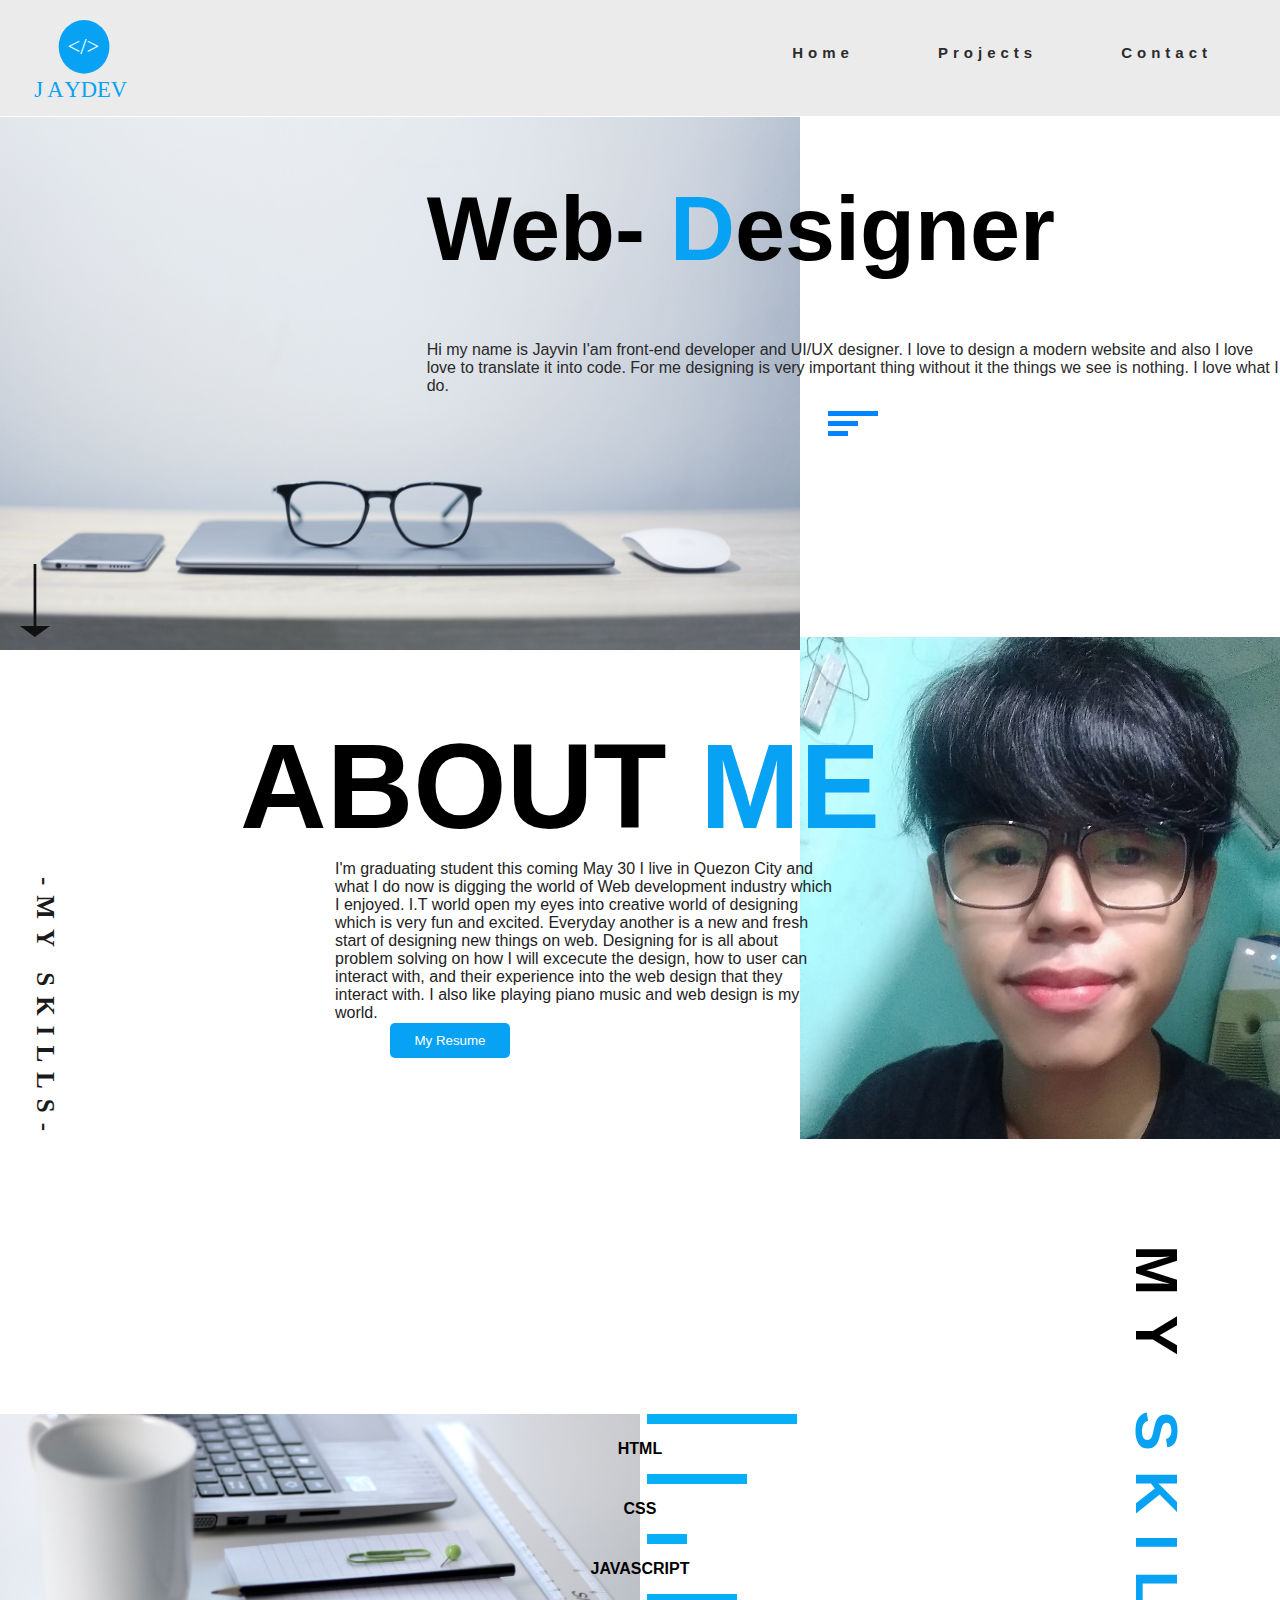
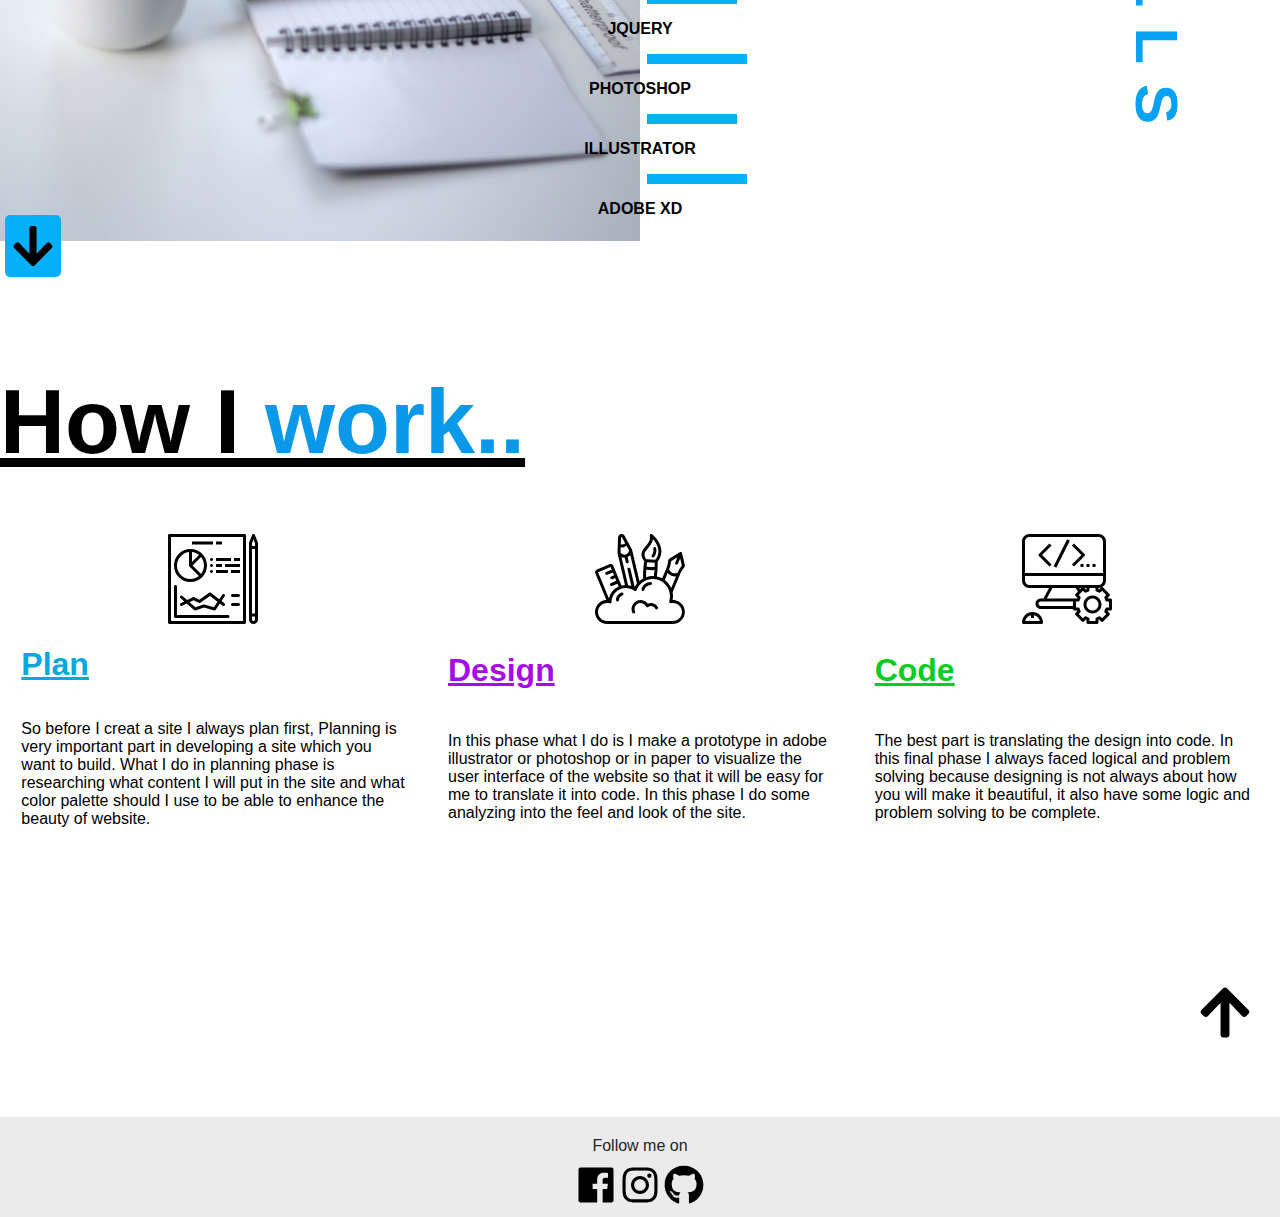
==== index.html @ 7a400214 "final portfolio site" ====
<!DOCTYPE html>
<html>
<head>
	<meta charset="utf-8">
	<meta name="viewport" content="width=device-width, initial-scale=1.0">
	<meta http-equiv="X-UA-Compatible" content="IE=edge">
	<title>Homepage</title>
	<link rel="stylesheet" href="index.css">
	<link rel="stylesheet" type="text/css" href="animate.css">
	<!--<link rel="stylesheet" type="text/css" href="w3school/w3.css">-->
	<link rel="stylesheet" type="text/css" href="fontawesome-free-5.5.0-web/css/all.min.css">
	<!--<link rel="stylesheet" href="fontawesome-free-5.5.0-web/css/font-awesome.min.css">-->
	<link rel="stylesheet" type="text/css" href="aos-master/dist/aos.css">
	<link rel="stylesheet" type="text/css" href="animsition-master/animsition-master/dist/css/animsition.min.css">


</head>
<body class="animated fadeIn">
	<nav id="nav">
		<label for="nav" class="burger-menu">
				<i class="one"></i>
				<i class="two"></i>
				<i class="three"></i>
			</label>
		<div class="logo">
			<a href="index.html"><img src="images/logo.svg"></a>
		</div>
			<div class="nav-wrapper">
				<ul>
					<li><a href="index.html" class="animated bounce">Home</a></li>
					<li><a href="projects.html" class="animated bounce">Projects</a></li>
					<li><a href="contact.html" class="animated bounce">Contact</a></li>
				</ul>
			</div>
		</nav>
	
	<div class="wrapper1" >
			<div class="col1">
		<img src="images/jesus-kiteque-224069-unsplash.jpg" class="bg">
		<div class="btn-up">
		<a href="#wrapper2"><img src="images/arrowdown.svg" alt="arrow" class="arrow"></a>
	</div>
			</div>
			<div class="col2">
			<h1>Web- <span class="d">D</span>esigner</h1>
			<p>Hi my name is Jayvin I'am front-end developer and UI/UX designer. I love to design a modern website and also I love love to translate it into code. For me designing is very important thing without it the things we see is nothing. I love what I do.</p>
			<div class="line">
			<div class="one"></div>
			<div class="two"></div>
			<div class="three"></div>
		</div>
		</div>
	</div>

	<div class="wrapper2" id="wrapper2">
		<div class="col1"><h1>ABOUT <span class="do">ME</span></h1>
		<p>I'm graduating student this coming May 30 I live in Quezon City and what I do now is digging the world of Web development industry which I enjoyed. I.T world open my eyes into creative world of designing which is very fun and excited. Everyday another is a new and fresh start of designing new things on web. Designing for is all about problem solving on how I will excecute the design, how to user can interact with, and their experience into the web design that they interact with. I also like playing piano music and web design is my world. </p>
		<a href="resume.pdf">
			<button type="button" class="btn-resume">My Resume</button>
		</a>
		<a href="#wrapper3"><span class="skill">-MY SKILLS-</span></a>
		</div>
		<div class="col2"><img src="images/49807995_1535551239914453_1705588571882127360_n.jpg" class="me"></div>
	</div>

	<div class="wrapper3" id="wrapper3">
		<div class="col1">
			<img src="images/oli-dale-139169-unsplash.jpg" class="skillbg">
			<a href="#working-process"><img src="fontawesome-free-5.5.0-web\svgs\solid\arrow-down.svg" class="arrow"></a>
		</div>
		<div class="col2">
			<div class="one"></div><p>HTML</p>
			<div class="two"></div><p>CSS</p>
			<div class="three"></div><p>JAVASCRIPT</p>
			<div class="four"></div><p>JQUERY</p>
			<div class="five"></div><p>PHOTOSHOP</p>
			<div class="six"></div><p>ILLUSTRATOR</p>
			<div class="seven"></div><p>ADOBE XD</p>
		</div>
		<div class="col3">
			<h1>My <span class="skill">skills</span></h1>
		</div>
	</div>
	
	<h1 class="working-process" id="working-process">How I <span class="work">work..</span></h1>
	<div class="wrapper4" id="wrapper4">
		<div class="col1">
			<img src="images/planning.svg">
			<h1>Plan</h1>
			<p>So before I creat a site I always plan first,  Planning is very important part in developing a  site which you want to build. What I do in planning phase is researching what content I  will put in the  site and what color palette should I use to be able to enhance the beauty of website.  </p>
		</div>
		<div class="col2">
			<img src="images/creativity.svg">
			<h1>Design</h1>
			<p>In this phase what I do is I make a prototype in adobe illustrator or photoshop or in paper to visualize the user interface of  the website so that it  will be easy for me to translate it into code. In this phase I do some analyzing into the feel and  look of  the site.</p>
		</div>
		<div class="col3">
			<img src="images/coding.svg">
			<h1>Code</h1>
			<p>The best part is translating the design into code. In this final phase I always faced logical  and problem solving because designing is not always about how you will make it beautiful, it also have some logic and problem solving to be complete.</p>
		</div>
	</div>

	<a href="#nav"><img src="fontawesome-free-5.5.0-web\svgs\solid\arrow-up.svg" class="arrow-up"></a>


	<footer id="footer">
		<p>Follow me on
		<br>
		 <a href="https://web.facebook.com/Princejay1030"><img src="fontawesome-free-5.5.0-web\svgs\brands\facebook.svg"></a>
		 <a href="https://www.instagram.com/princejayvin03/"></a><img src="fontawesome-free-5.5.0-web\svgs\brands\instagram.svg">
		 <a href="https://gist.github.com/Princejay1030"><img src="fontawesome-free-5.5.0-web\svgs\brands\github.svg"></a>
		 </p>
	</footer>
	<script src="js/jquery-3.2.1.min.js"></script>
	<script>
		

	const BtnNav = document.querySelector('.burger-menu');
	const NavContent = document.querySelector('.nav-wrapper');

	BtnNav.addEventListener('click' ,function(){
	NavContent.classList.toggle('this');
	return false;
	});


	BtnNav.addEventListener('click' ,function(){
	NavContent.classList.toggle('nav-wrapper');
	return false;
	});
		
	

	</script>
</body>
</html>
---- index.css ----
@media only screen and (min-width: 1024px) {
	
body{
	width: 100%;
	margin: 0;
	max-width: auto;
}

*{
	scroll-behavior: smooth;
}


nav{
	background-color:#ECEBEB;
	padding: 8px;
	height: 100px;
	width: auto;
	transition: 5.5s;
}

nav .logo{
	float: left;
	padding: 10px;
	margin-left: 16px;
	margin-top: 2px;
}

.logo{
	width: 100px;
}

nav  ul{
	float: right;
}

nav  ul li{
	list-style-type: none;
	display: inline-block;
	transition:1000ms;
	
}

nav ul  li a{
	text-decoration: none;
	display: inline-block;
	padding:20px;
	letter-spacing: 5px;
	font-size: 15px;
	font-family:'Roboto', sans-serif;
	font-weight: bold;
	color: #2C2B2B;
	transition: 1000ms;
	margin-right: 40px;
}

nav  ul li a:hover{
	color: white;
	padding: 10px;
	background-color: #07A2F3;
}



.wrapper1{
	display: grid;
	grid-template-columns: repeat(6, 1fr);
	width: 100%;
	max-width: auto;
}

.wrapper1 .col1{
	grid-column: 1/ span 5;
	grid-row: 1/3;
}

.wrapper1 .col1 .bg{
	width: 800px;
}

.wrapper1 .col1 .arrow{
	width: 30px;
	display: block;
	margin-left: 20px;
	margin-top: -90px;
	transition:1000ms;
	background-color: none;
	border: none;
	animation:  arrow 800ms ease-in-out;
	animation-iteration-count: infinite;
}

@keyframes  arrow{
	0%{
		position: relative;
		top: 10px;
	}
	50%{
		position: relative;
		top: 20px;
	}
	100%{
		position: relative;
		top: 10px;
	}
}

.wrapper1 .col2{
	grid-column: 3/ span 6;
	grid-row: 1/ span 6;
	
}

.wrapper1 .col2 h1 {
	font-size: 90px;
	font-family: helvetica;
	text-align: left;
}

.d{
	color: #07A2F3;
}

.wrapper1 .col2 p{
	font-family: helvetica;
	color: #2A2929;
}

.wrapper1 .col2 .one{
	background-color:#0084FF;
	width: 50px;
	height: 5px;
	animation:  one 8000ms ease-in-out;
	animation-iteration-count: infinite;
}

@keyframes  one{
	0%{
		width: 50px;
	}
	50%{
		width: 40px;
	}
	100%{
		width: 50px;
	}
}

.wrapper1 .col2 .two{
	background-color: #0084FF;
	width: 30px;
	height: 5px;
	margin-top: 5px;
	animation:  two 7000ms ease-in-out;
	animation-iteration-count: infinite;
}

@keyframes  two{
	0%{
		width: 30px;
	}
	50%{
		width: 50px;
	}
	100%{
		width: 30px;
	}
}

.wrapper1 .col2 .three{
	background-color: #0084FF;
	width: 20px;
	height: 5px;
	margin-top: 5px;
	animation:  three 6000ms ease-in-out;
	animation-iteration-count: infinite;	
}

@keyframes  three{
	0%{
		width: 20px;
	}
	50%{
		width: 30px;
	}
	100%{
		width: 20px;
	}
}

.wrapper1 .col2 .line{
	display: block;
	background-color: none;
	width: 50px;
	margin: 0px auto;
	transition:1000ms ease-in-out;
}

.wrapper2{
	display: grid;
	grid-template-columns: 3fr 3fr 1fr 1fr;
	grid-template-rows: 3fr 5fr 2fr;
	width: 100%;
	max-width: auto;
}

.wrapper2 .col1{
	grid-column: 1/3;
	grid-row: 1;
	width: 800px;
	background-color: none;
}

.wrapper2 .col1 h1{
	font-size: 120px;
	font-family: helvetica;
	margin-left: 30%;
	width: 100%;
}

.wrapper2 .col1 p{
	border-radius: 5px;
	color: #232222;
	width: 500px;
	padding: 15px;
	font-family: helvetica;
	margin-left: 40%;
	margin-top: -90px;
}

.wrapper2 .col1 a{
	text-decoration: none;
}

.wrapper2 .col1 .skill{
	display: block;
	color: #1B1A1A;
	letter-spacing: 10px;
	font-size: 25px;
	font-weight: bolder;
	transform: rotate(90deg);
	position: relative;
	background-color: none;
	width: 270px;
	left: -90px;
	top: -90px;
	transition:1000ms ease-in-out;
}


.wrapper2 .col1 .btn-resume{
	border:none;
	padding:10px;
	border-radius: 5px;
	color: #FFFFFF;
	background-color: #07A2F3;
	position: relative;
	left: 390px;
	top: -30px;
	width: 15%;
	cursor: pointer;
	transition:1000ms ease-in-out;
}

.wrapper2 .col1 .btn-resume:hover{
	padding: 15px;
}

.wrapper2 .col1 a{
	text-decoration: none;
}

.wrapper2 .col1 .do{
	 color:#07A2F3;
}


.wrapper2 .col2 .me{
	width: 500px;
	display: block;
}

.wrapper2 .col2{
	grid-column: 3;
	width: 100%;
	grid-row: 1;
	z-index: -1;
}

.wrapper3{
	display: grid;
	grid-template-columns: repeat(6, 1fr);
	width: 100%;
	max-width: auto;
	margin-top: -70%;
}

.wrapper3 .col1 img{
	width: 150%;
}

.wrapper3 .col1{
	grid-column: 1/ span 2;
	grid-row: 1/span 5;
}

.wrapper3  .col1 .arrow{
	width: 40px;
	position: relative;
	top: -30px;
	padding:8px;
	border-radius: 5px;
	background-color:#07B0F6;
	cursor: pointer;
	margin-left: 5px;
}

.wrapper3 .col1 a{
	text-decoration: none;
}

.wrapper3 .col2{
	grid-column: 3/5;
	grid-row: 1;
	font-family: helvetica;
	font-weight: bold;
	text-align: center;
}

.wrapper3  .col2 .one{
	width: 150px;
	position: relative;
	left: 220px;
	height: 10px;
	background-color: #07B0F6;
	display:block;
	animation:  one 5000ms ease-in-out;
	animation-iteration-count: infinite;
}

@keyframes  one{
	0%{
		width: 150px;
	}
	50%{
		width: 40px;
	}
	100%{
		width: 150px;
	}
}



.wrapper3  .col2 .two{
	width: 100px;
	position: relative;
	left: 220px;
	height: 10px;
	background-color: #07B0F6;
	display:block;
	animation:  two 5000ms ease-in-out;
	animation-iteration-count: infinite;
	animation-delay: 1000ms;
}

@keyframes  two{
	0%{
		width: 100px;
	}
	50%{
		width: 50px;
	}
	100%{
		width: 100px;
	}
}


.wrapper3  .col2 .three{
	width: 40px;
	position: relative;
	left: 220px;
	height: 10px;
	background-color: #07B0F6;
	display:block;
	animation:  three 5000ms ease-in-out;
	animation-iteration-count: infinite;
	animation-delay: 3000ms;
}

@keyframes  three{
	0%{
		width: 40px;
	}
	50%{
		width: 10px;
	}
	100%{
		width: 40px;
	}
}


.wrapper3  .col2 .four{
	width: 90px;
	position: relative;
	left: 220px;
	height: 10px;
	background-color: #07B0F6;
	display:block;
	animation:  four 5000ms ease-in-out;
	animation-iteration-count: infinite;
	animation-delay: 5000ms;
}

@keyframes  four{
	0%{
		width: 90px;
	}
	50%{
		width: 20px;
	}
	100%{
		width: 90px;
	}
}


.wrapper3  .col2 .five{
	width: 100px;
	position: relative;
	left: 220px;
	height: 10px;
	background-color: #07B0F6;
	display:block;
	animation:  five 5000ms ease-in-out;
	animation-iteration-count: infinite;
	animation-delay: 7000ms;
}

@keyframes  five{
	0%{
		width: 100px;
	}
	50%{
		width: 80px;
	}
	100%{
		width: 100px;
	}
}

.wrapper3  .col2 .six{
	width: 90px;
	position: relative;
	left: 220px;
	height: 10px;
	background-color: #07B0F6;
	display:block;
	animation:  six 5000ms ease-in-out;
	animation-iteration-count: infinite;
	animation-delay: 9000ms;
}

@keyframes  six{
	0%{
		width: 90px;
	}
	50%{
		width: 50px;
	}
	100%{
		width: 90px;
	}
}

.wrapper3  .col2 .seven{
	width: 100px;
	position: relative;
	left: 220px;
	height: 10px;
	background-color: #07B0F6;
	display:block;
	animation: seven 5000ms ease-in-out;
	animation-iteration-count: infinite;
	animation-delay: 9000ms;
}

@keyframes  seven{
	0%{
		width: 100px;
	}
	50%{
		width: 50px;
	}
	100%{
		width: 100px;
	}
}

.wrapper3 .col3{
	grid-column: 5/span 6;
	grid-row: 1;
}

.wrapper3 .col3 h1{
	display: block;
	transform: rotate(90deg);
	letter-spacing: 20px;
	top: 60px;
	position: relative;
	font-family: helvetica;
	font-weight: bold;
	margin-right: -180px;
	background-color: none;
	font-size: 60px;
	text-transform: uppercase;
}

.wrapper3 .col3 .skill{
	color: #07A2F3;
	font-family: helvetica;
}

.working-process{
	font-family: helvetica;
	font-size: 90px;
	text-decoration: underline;
	text-align: left;
	width: 50%;
	position: relative;
	display: block;
}

.work{
	color: #0A98E9;
}

.wrapper4{
	display: grid;
	grid-template-columns: 3fr 3fr 3fr;
	grid-template-rows: 1fr;
	width: 100%;
	max-width: auto;
	margin: 0;
}

.wrapper4 .col1{
	grid-column: 1;
	grid-row: 460px;
	display: grid;
	margin: 0px auto;
	background-color: none;
	width: 90%;	
	font-family: helvetica;
}

.wrapper4 .col1 h1{
	text-decoration:underline;
	transition:1000ms;
	color: #06A8DD;
}

.wrapper4 .col2 h1{
	text-decoration:underline;
	transition:1000ms;
	color: #A70CE7;
}

.wrapper4 .col3 h1{
	text-decoration:underline;
	transition:1000ms;
	color: #0ACD1C;
}

.wrapper4 .col2{
	grid-column: 2;
	grid-row: 1;
	display: grid;
	width: 90%;
	margin: 0px auto;
	background-color: none;
	font-family: helvetica;
	
}

.wrapper4 .col3{
	grid-column: 3;
	grid-row: 1;
	display: grid;
	width: 90%;
	margin: 0px auto;
	background-color: none;
	font-family: helvetica;
}	

.wrapper4 img{
	width: 90px;
	display: block;
	margin: 0px auto;
}

.arrow-up{
	width: 50px;
	position: relative;
	left: 1200px;
	top: 140px;
	grid-column: span 5;
	box-sizing: border-box;
	display: block;
}


footer{
	clear: both;
	position: relative;
	top: 200px;
	bottom: 1000px; 
 	width:100%; 
 	height:100px; 
 	background-color:#ECEBEB;
 }

 footer p{
 	padding-top: 20px;
 	text-align: center;
 	font-family:'Roboto', sans-serif;
 	color:#252424;
 }

 footer img{
	margin-top: 10px;
	display:inline-block;
	width: 40px;
	height: 40px;
}

}

/*tablet screen*/
@media only screen and (max-width: 1023px) {

*{
	scroll-behavior: smooth;
	margin:0;
	padding: 0;
	box-sizing: border-box;
	height: auto;
	width: 100%;
	max-width: auto;
}

.wrapper1{
	display: grid;
	grid-auto-flow: auto;
	grid-template-columns:100%;
	grid-template-rows: 1fr;
}

.wrapper1 .col1{
	grid-column: 1;
	grid-row: 1;
}

.wrapper1 .col1 .bg{
	width: 100%;
	box-sizing: border-box;
	margin: 0px;
	opacity: 0.5;
}

.wrapper1 .col1 .arrow{
	display: none;
}


.wrapper1 .col2{
	grid-column: 1;
	grid-row: 1;
	font-family: helvetica;
	padding: 5px;
	opacity: 0.9;
	filter: alpha(opacity=60);
}

.wrapper1 .col2 h1{
	font-size: 50px;
	margin-bottom: 10px;
	text-align: center;
}

.wrapper1 .col2 p{
	text-align: justify;
	margin-bottom: 10px;
}

.wrapper2{
	margin-top: 10%;
	display: grid;
	width: 100%;
	grid-template-columns: 1fr;
	grid-template-rows:  1fr;
}

.wrapper2 .col1{
	grid-column: 1;
	grid-row: 2;
}

.wrapper2 .col1 h1{
	text-align: center;
	font-size: 50px;
	font-family: helvetica;
}

.wrapper2 .col1 .do{
	color: #049EE6;
}

.wrapper2  .col1 p{
	font-family: helvetica;
	padding: 10px;
	text-align: justify;
}

.wrapper2  .col1 button{
	border: none;
	width: 100px;
	padding: 10px;
	font-family: helvetica;
	display: block;
	margin: 0px auto;
	background-color: #049EE6;
	color: white;
}

.wrapper2 .col1 a{
	text-decoration: none;
}

.wrapper2 .col1 .skill{
	display: block;
	font-size: 30px;
	text-align: center;
	margin-top: 20px;
	font-family: helvetica;
	color:#049EE6; 
}

.wrapper2 .col2{
	grid-column: 1;
	grid-row: 1;
	width: 100%;
}

.wrapper2 .col2 .me{
	width: 50%;
	height: auto;
	padding: 0px;
	border-radius: 50%;
	display: block;
	margin: 0px auto;
	box-sizing: border-box;
}

.wrapper3{
	display: grid;
	grid-template-columns:1fr;
	grid-template-rows: 1fr ;
	margin-top: 10%;
	margin-bottom: 15%;
}

.wrapper3 .col1{
	grid-column: 1;
	grid-row: 1;
	box-sizing: border-box;
}

.wrapper3 .col1 a{
	display: none;
}

.wrapper3 .col2{
	grid-row:1;
	grid-column: 1;
	font-size: 20px;
	font-family: helvetica;
	text-align: center;
}

.wrapper3 .col2 .one{
	background-color: #04A6E2;
	height: 10px;
	width: 40px;
	display: block;
	margin:0px auto;
	animation:  one 3000ms ease-in-out;
	animation-iteration-count: infinite;
}

@keyframes  one{
	0%{
		width: 100px;
	}
	50%{
		width: 40px;
	}
	100%{
		width: 100px;
	}
}

.wrapper3 .col2 .two{
	background-color: #04A6E2;
	height: 10px;
	width: 40px;
	box-sizing: border-box;
	display: block;
	margin:0px auto;
	animation:  two 4000ms ease-in-out;
	animation-iteration-count: infinite;
}

@keyframes  two{
	0%{
		width: 80px;
	}
	50%{
		width: 40px;
	}
	100%{
		width: 80px;
	}
}

.wrapper3 .col2 .three{
	background-color: #04A6E2;
	height: 10px;
	width: 40px;
	box-sizing: border-box;
	display: block;
	margin:0px auto;
	animation:  three 4000ms ease-in-out;
	animation-iteration-count: infinite;
}

@keyframes  three{
	0%{
		width: 60px;
	}
	50%{
		width: 40px;
	}
	100%{
		width: 60px;
	}
}

.wrapper3 .col2 .four{
	background-color: #04A6E2;
	height: 10px;
	width: 40px;
	box-sizing: border-box;
	display: block;
	margin:0px auto;
	animation:  four 5000ms ease-in-out;
	animation-iteration-count: infinite;
}

@keyframes  four{
	0%{
		width: 80px;
	}
	50%{
		width: 40px;
	}
	100%{
		width: 80px;
	}
}

.wrapper3 .col2 .five{
	background-color: #04A6E2;
	height: 10px;
	width: 100px;
	box-sizing: border-box;
	display: block;
	margin:0px auto;
	animation:  five 3000ms ease-in-out;
	animation-iteration-count: infinite;
}

@keyframes  five{
	0%{
		width: 100px;
	}
	50%{
		width: 40px;
	}
	100%{
		width: 100px;
	}
}

.wrapper3 .col2 .six{
	background-color: #04A6E2;
	height: 10px;
	width: 100px;
	box-sizing: border-box;
	display: block;
	margin:0px auto;
	animation:  six 3000ms ease-in-out;
	animation-iteration-count: infinite;
}

@keyframes  six{
	0%{
		width: 100px;
	}
	50%{
		width: 40px;
	}
	100%{
		width: 100px;
	}
}

.wrapper3 .col2 .seven{
	background-color: #04A6E2;
	height: 10px;
	width: 40px;
	box-sizing: border-box;
	display: block;
	margin:0px auto;
	animation:  seven 3000ms ease-in-out;
	animation-iteration-count: infinite;
}

@keyframes  seven{
	0%{
		width: 100px;
	}
	50%{
		width: 40px;
	}
	100%{
		width: 100px;
	}
}

.wrapper3 .col3{
	display: none;
}

.wrapper3 .col3 h1{
	font-size: 50px;
	font-family: helvetica;
	text-align: center;
}

.wrapper3 .col3 .skill{
	color: #049EE6; 
}

.wrapper4{
	display: grid;
	font-family: helvetica;
	width: 100%;
	box-sizing: border-box;
	grid-gap:5em; 
	grid-template-columns:1fr;
	grid-template-rows: 1fr 1fr 1fr;
}

.wrapper4 img{
	width:50%;
	display: block;
	margin: 0px auto;
	box-sizing: border-box;
}

.wrapper4 .col1{
	grid-row: 1;
	grid-column: 1;
	padding: 10px;
}

.wrapper4 h1{
	text-align: center;
}

.wrapper4 .col1 h1{
	color: #00DB62;
}

.wrapper4 .col2 h1{
	color: #D100DE;
}

.wrapper4 .col3 h1{
	color: #09B826;
}

.wrapper4 .col2{
	grid-row: 2;
	grid-column: 1;
	padding: 10px;
}


.wrapper4 .col3{
	grid-row: 3;
	grid-column: 1;
	padding: 10px;
}

.work{
	color: #0594DE;
}

.working-process{
	font-size: 40px;
	display: block;
	font-family: helvetica;
	width: 100%;
	margin-top: -90px;
	box-sizing: border-box;
	padding-bottom: 10%;
	margin: 0px auto;
	text-align: center;
}

.arrow-up{
	display: none;
}


.nav-wrapper{
	display: block;
	width: 100%;
	max-width: auto;
	height: 100%;
	transition: 1000ms;
	position: relative;
	top: -1000px;
	box-sizing: border-box;
	z-index: 1;
	
}

nav  ul li{
	list-style-type: none;
}
nav ul  li a{
	text-decoration: none;
	padding: 20px;
	display: block;
	color: #282727;
	box-sizing: border-box;
	font-size: 20px;
	font-family: helvetica;
	transition:1000ms;
}

nav ul li a:hover{
	background-color: #0481E1;
	color: white;
}

.this{
	text-align: center;
	display: block;
	z-index: 100;
	box-sizing: border-box;
	width: 100%;
	max-width: auto;
	height: 500px;
	position: relative;
	background-color: #F2F1F1;
	margin: 0px auto;
	transition: 1000ms;
}

.this ul{
	position: relative;
	right: 50px;
	top: 150px;
	display: block;
	width: 50%;
	margin: 0px auto;
}

.nav-wrapper ul{
	max-height: 1000px;
	margin: 0px auto;
	width: 100%
	z-index: 1;
	display: block;
	margin-top:50px;
	text-align: center;
	transition: all  5.5s  ease;
	background-color:#F2F2F2;
}

.nav-wrapper ul li{
	display: block;
	margin: 0px auto;
	width: 100%;
	list-style-type:none;
	margin-top: 10px;
}

.nav-wrapper ul li a{
	text-align: center;
	display: block;
	text-decoration: none;
	margin: 0px auto;
}


.burger-menu{
	width: 40px;
	display: block;
	float: right;
	margin-top: 10px;
	box-sizing: border-box;
	margin-right: 20px;
	cursor: pointer;
	z-index: 1000;
	position: relative;
	cursor: pointer;
	transition: 1000ms ease-in-out;
}


.burger-menu .one{
	border: 3px solid black;
	margin-top: 10px;
	display: block;
	
}

.burger-menu .two{
	border: 3px solid black;
	margin-top: 5px;
	display: block;
	width: 20px;

}

.burger-menu .three{
	border: 3px solid black;
	margin-top: 5px;
	display: block;
	
}

nav .logo{
	float: left;
	padding: 10px;
	margin-left: 16px;
	margin-top: 2px;
	z-index: 100;
}

.logo{
	width: 100px;
}

footer{
	clear: both;
	position: relative;
	top: 200px;
	bottom: 1000px; 
 	width:100%; 
 	height:100px; 
 	background-color:#ECEBEB;
 }


 footer p{
 	text-align: center;
 	font-family:'Roboto', sans-serif;
 	color:#252424;
 }

 footer img{
	margin-top: 10px;
	display:inline-block;
	width: 40px;
	height: 40px;
}


}

/*mobile devices*/
@media  screen and  (max-width: 764px){



*{
	scroll-behavior: smooth;
	margin:0;
	padding: 0;
	box-sizing: border-box;
	height: auto;
	width: 100%;
	max-width: auto;
}

.wrapper1{
	display: grid;
	grid-auto-flow: auto;
	grid-template-columns:100%;
	grid-template-rows: 1fr;
}

.wrapper1 .col1{
	grid-column: 1;
	grid-row: 1;
}

.wrapper1 .col1 .bg{
	width: 100%;
	box-sizing: border-box;
	margin: 0px;
	opacity: 0.5;
}

.wrapper1 .col1 .arrow{
	display: none;
}


.wrapper1 .col2{
	grid-column: 1;
	grid-row: 1;
	font-family: helvetica;
	padding: 5px;
	opacity: 0.9;
	filter: alpha(opacity=60);
}

.wrapper1 .col2 h1{
	font-size: 50px;
	margin-bottom: 10px;
	text-align: center;
}

.wrapper1 .col2 p{
	text-align: justify;
	margin-bottom: 10px;
}

.wrapper2{
	margin-top: 10%;
	display: grid;
	width: 100%;
	grid-template-columns: 1fr;
	grid-template-rows:  1fr;
}

.wrapper2 .col1{
	grid-column: 1;
	grid-row: 2;
}

.wrapper2 .col1 h1{
	text-align: center;
	font-size: 50px;
	font-family: helvetica;
}

.wrapper2 .col1 .do{
	color: #049EE6;
}

.wrapper2  .col1 p{
	font-family: helvetica;
	padding: 10px;
	text-align: justify;
}

.wrapper2  .col1 button{
	border: none;
	width: 100px;
	padding: 10px;
	font-family: helvetica;
	display: block;
	margin: 0px auto;
	background-color: #049EE6;
	color: white;
}

.wrapper2 .col1 a{
	text-decoration: none;
}

.wrapper2 .col1 .skill{
	display: block;
	font-size: 30px;
	text-align: center;
	margin-top: 20px;
	font-family: helvetica;
	color:#049EE6; 
}

.wrapper2 .col2{
	grid-column: 1;
	grid-row: 1;
	width: 100%;
}

.wrapper2 .col2 .me{
	width: 50%;
	height: auto;
	padding: 0px;
	border-radius: 50%;
	display: block;
	margin: 0px auto;
	box-sizing: border-box;
}

.wrapper3{
	display: grid;
	grid-template-columns:1fr;
	grid-template-rows: 1fr ;
	margin-top: 10%;
	margin-bottom: 15%;
}

.wrapper3 .col1{
	grid-column: 1;
	grid-row: 1;
	box-sizing: border-box;
}

.wrapper3 .col1 a{
	display: none;
}

.wrapper3 .col2{
	grid-row:1;
	grid-column: 1;
	font-size: 20px;
	font-family: helvetica;
	text-align: center;
}

.wrapper3 .col2 .one{
	background-color: #04A6E2;
	height: 10px;
	width: 40px;
	display: block;
	margin:0px auto;
	animation:  one 3000ms ease-in-out;
	animation-iteration-count: infinite;
}

@keyframes  one{
	0%{
		width: 100px;
	}
	50%{
		width: 40px;
	}
	100%{
		width: 100px;
	}
}

.wrapper3 .col2 .two{
	background-color: #04A6E2;
	height: 10px;
	width: 40px;
	box-sizing: border-box;
	display: block;
	margin:0px auto;
	animation:  two 4000ms ease-in-out;
	animation-iteration-count: infinite;
}

@keyframes  two{
	0%{
		width: 80px;
	}
	50%{
		width: 40px;
	}
	100%{
		width: 80px;
	}
}

.wrapper3 .col2 .three{
	background-color: #04A6E2;
	height: 10px;
	width: 40px;
	box-sizing: border-box;
	display: block;
	margin:0px auto;
	animation:  three 4000ms ease-in-out;
	animation-iteration-count: infinite;
}

@keyframes  three{
	0%{
		width: 60px;
	}
	50%{
		width: 40px;
	}
	100%{
		width: 60px;
	}
}

.wrapper3 .col2 .four{
	background-color: #04A6E2;
	height: 10px;
	width: 40px;
	box-sizing: border-box;
	display: block;
	margin:0px auto;
	animation:  four 5000ms ease-in-out;
	animation-iteration-count: infinite;
}

@keyframes  four{
	0%{
		width: 80px;
	}
	50%{
		width: 40px;
	}
	100%{
		width: 80px;
	}
}

.wrapper3 .col2 .five{
	background-color: #04A6E2;
	height: 10px;
	width: 100px;
	box-sizing: border-box;
	display: block;
	margin:0px auto;
	animation:  five 3000ms ease-in-out;
	animation-iteration-count: infinite;
}

@keyframes  five{
	0%{
		width: 100px;
	}
	50%{
		width: 40px;
	}
	100%{
		width: 100px;
	}
}

.wrapper3 .col2 .six{
	background-color: #04A6E2;
	height: 10px;
	width: 100px;
	box-sizing: border-box;
	display: block;
	margin:0px auto;
	animation:  six 3000ms ease-in-out;
	animation-iteration-count: infinite;
}

@keyframes  six{
	0%{
		width: 100px;
	}
	50%{
		width: 40px;
	}
	100%{
		width: 100px;
	}
}

.wrapper3 .col2 .seven{
	background-color: #04A6E2;
	height: 10px;
	width: 40px;
	box-sizing: border-box;
	display: block;
	margin:0px auto;
	animation:  seven 3000ms ease-in-out;
	animation-iteration-count: infinite;
}

@keyframes  seven{
	0%{
		width: 100px;
	}
	50%{
		width: 40px;
	}
	100%{
		width: 100px;
	}
}

.wrapper3 .col3{
	display: none;
}

.wrapper3 .col3 h1{
	font-size: 50px;
	font-family: helvetica;
	text-align: center;
}

.wrapper3 .col3 .skill{
	color: #049EE6; 
}

.wrapper4{
	display: grid;
	font-family: helvetica;
	width: 100%;
	box-sizing: border-box;
	grid-gap:5em; 
	grid-template-columns:1fr;
	grid-template-rows: 1fr 1fr 1fr;
}

.wrapper4 img{
	width:50%;
	display: block;
	margin: 0px auto;
	box-sizing: border-box;
}

.wrapper4 .col1{
	grid-row: 1;
	grid-column: 1;
	padding: 10px;
}

.wrapper4 h1{
	text-align: center;
}

.wrapper4 .col1 h1{
	color: #00DB62;
}

.wrapper4 .col2 h1{
	color: #D100DE;
}

.wrapper4 .col3 h1{
	color: #09B826;
}

.wrapper4 .col2{
	grid-row: 2;
	grid-column: 1;
	padding: 10px;
}


.wrapper4 .col3{
	grid-row: 3;
	grid-column: 1;
	padding: 10px;
}

.work{
	color: #0594DE;
}

.working-process{
	font-size: 40px;
	display: block;
	font-family: helvetica;
	width: 100%;
	margin-top: -90px;
	box-sizing: border-box;
	padding-bottom: 10%;
	margin: 0px auto;
	text-align: center;
}

.arrow-up{
	display: none;
}


.nav-wrapper{
	display: block;
	width: 100%;
	max-width: auto;
	height: 100%;
	transition: 1000ms;
	position: relative;
	top: -1000px;
	box-sizing: border-box;
	z-index: 1;
	
}

nav  ul li{
	list-style-type: none;
}
nav ul  li a{
	text-decoration: none;
	padding: 20px;
	display: block;
	color: #282727;
	box-sizing: border-box;
	font-size: 20px;
	font-family: helvetica;
	transition:1000ms;
}

nav ul li a:hover{
	background-color: #0481E1;
	color: white;
}

.this{
	text-align: center;
	display: block;
	z-index: 100;
	box-sizing: border-box;
	width: 100%;
	max-width: auto;
	height: 500px;
	position: relative;
	background-color: #F2F1F1;
	margin: 0px auto;
	transition: 1000ms;
}

.this ul{
	position: relative;
	right: 50px;
	top: 150px;
	display: block;
	width: 50%;
	margin: 0px auto;
}

.nav-wrapper ul{
	margin: 0px auto;
	width: 100%
	z-index: 1;
	display: block;
	text-align: center;
	transition: all  5.5s  ease-in-out;
	background-color:#F2F2F2;
}

.nav-wrapper ul li{
	display: block;
	margin: 0px auto;
	width: 100%;
	list-style-type:none;
	margin-top: 10px;
}

.nav-wrapper ul li a{
	text-align: center;
	display: block;
	text-decoration: none;
	margin: 0px auto;
}


.burger-menu{
	width: 40px;
	display: block;
	float: right;
	margin-top: 10px;
	box-sizing: border-box;
	margin-right: 20px;
	cursor: pointer;
	z-index: 1000;
	position: relative;
	cursor: pointer;
	transition: 1000ms ease-in-out;
}


.burger-menu .one{
	border: 3px solid black;
	margin-top: 10px;
	display: block;
	
}

.burger-menu .two{
	border: 3px solid black;
	margin-top: 5px;
	display: block;
	width: 20px;

}

.burger-menu .three{
	border: 3px solid black;
	margin-top: 5px;
	display: block;
	
}

nav .logo{
	float: left;
	padding: 10px;
	margin-left: 16px;
	margin-top: 2px;
	z-index: 100;
}

.logo{
	width: 100px;
}

footer{
	clear: both;
	position: relative;
	top: 200px;
	bottom: 1000px; 
 	width:100%; 
 	height:100px; 
 	background-color:#ECEBEB;
 }


 footer p{
 	text-align: center;
 	font-family:'Roboto', sans-serif;
 	color:#252424;
 }

 footer img{
	margin-top: 10px;
	display:inline-block;
	width: 40px;
	height: 40px;
}

}
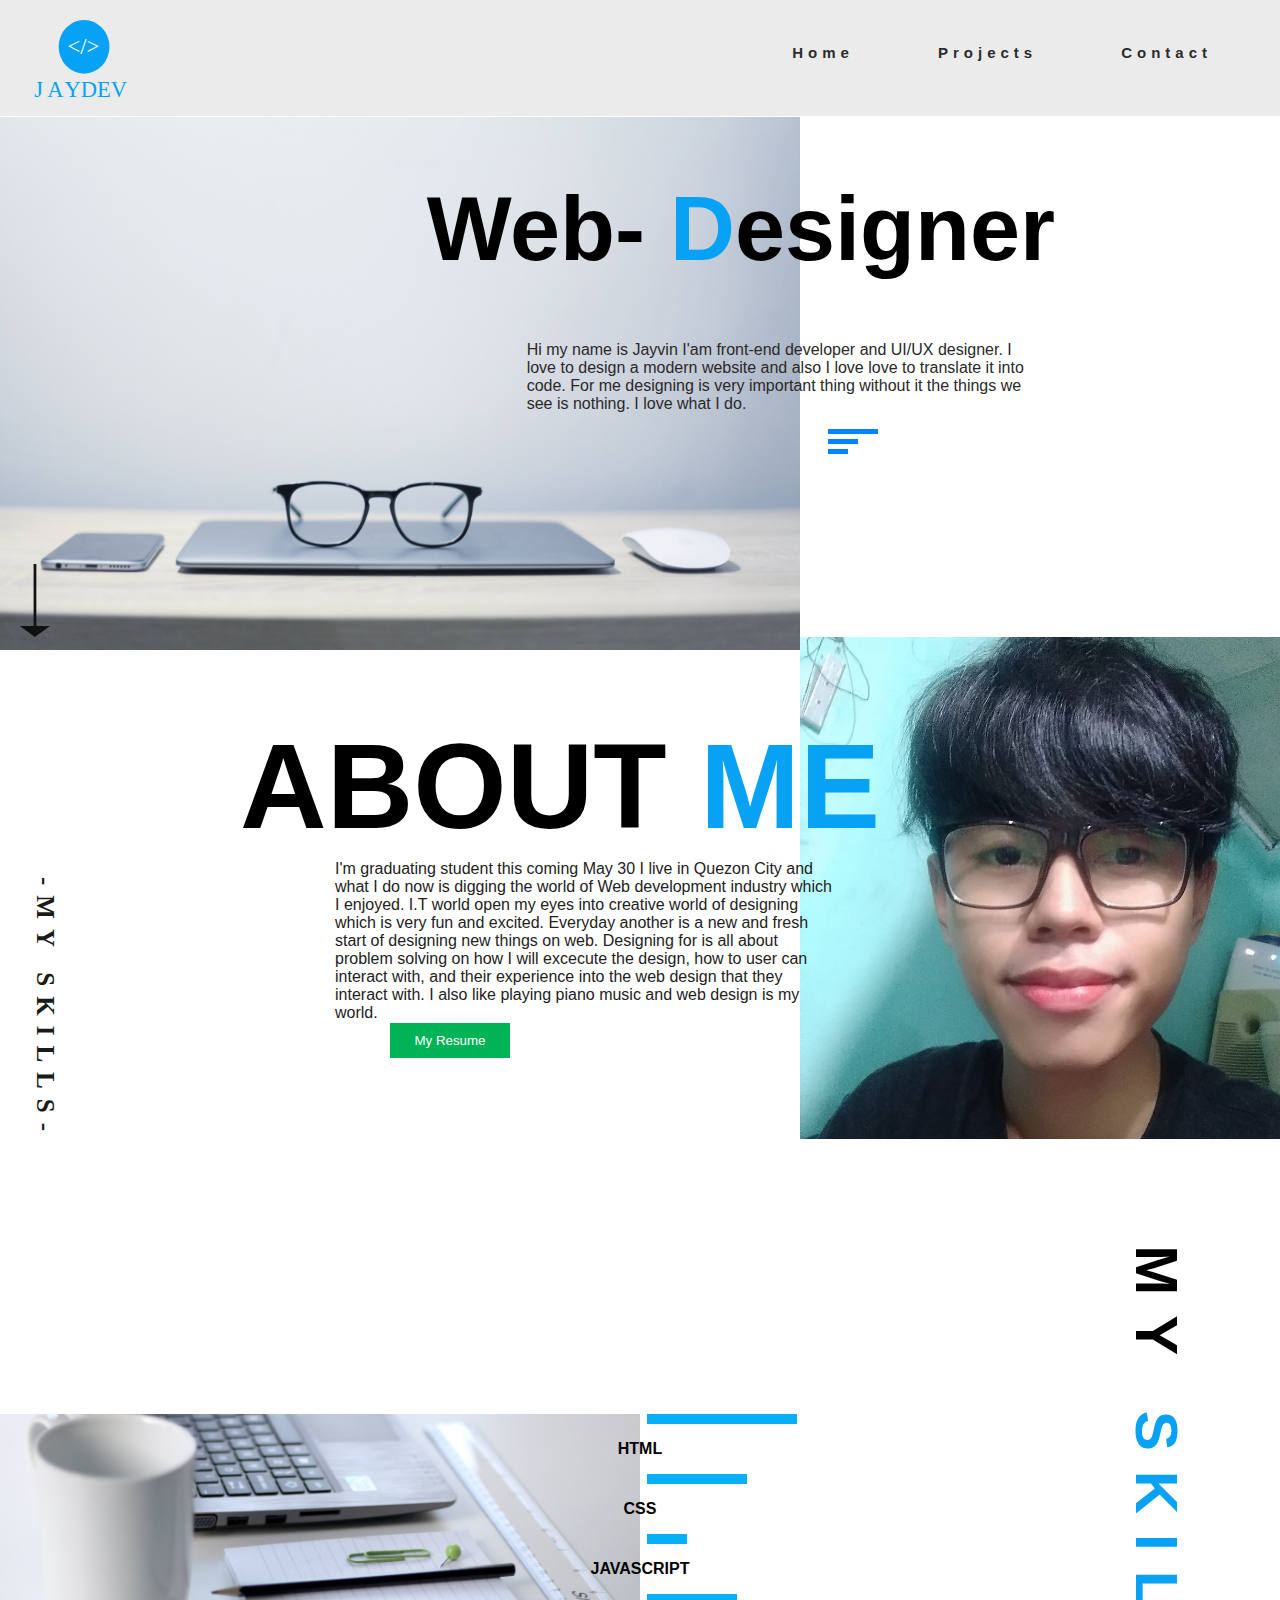
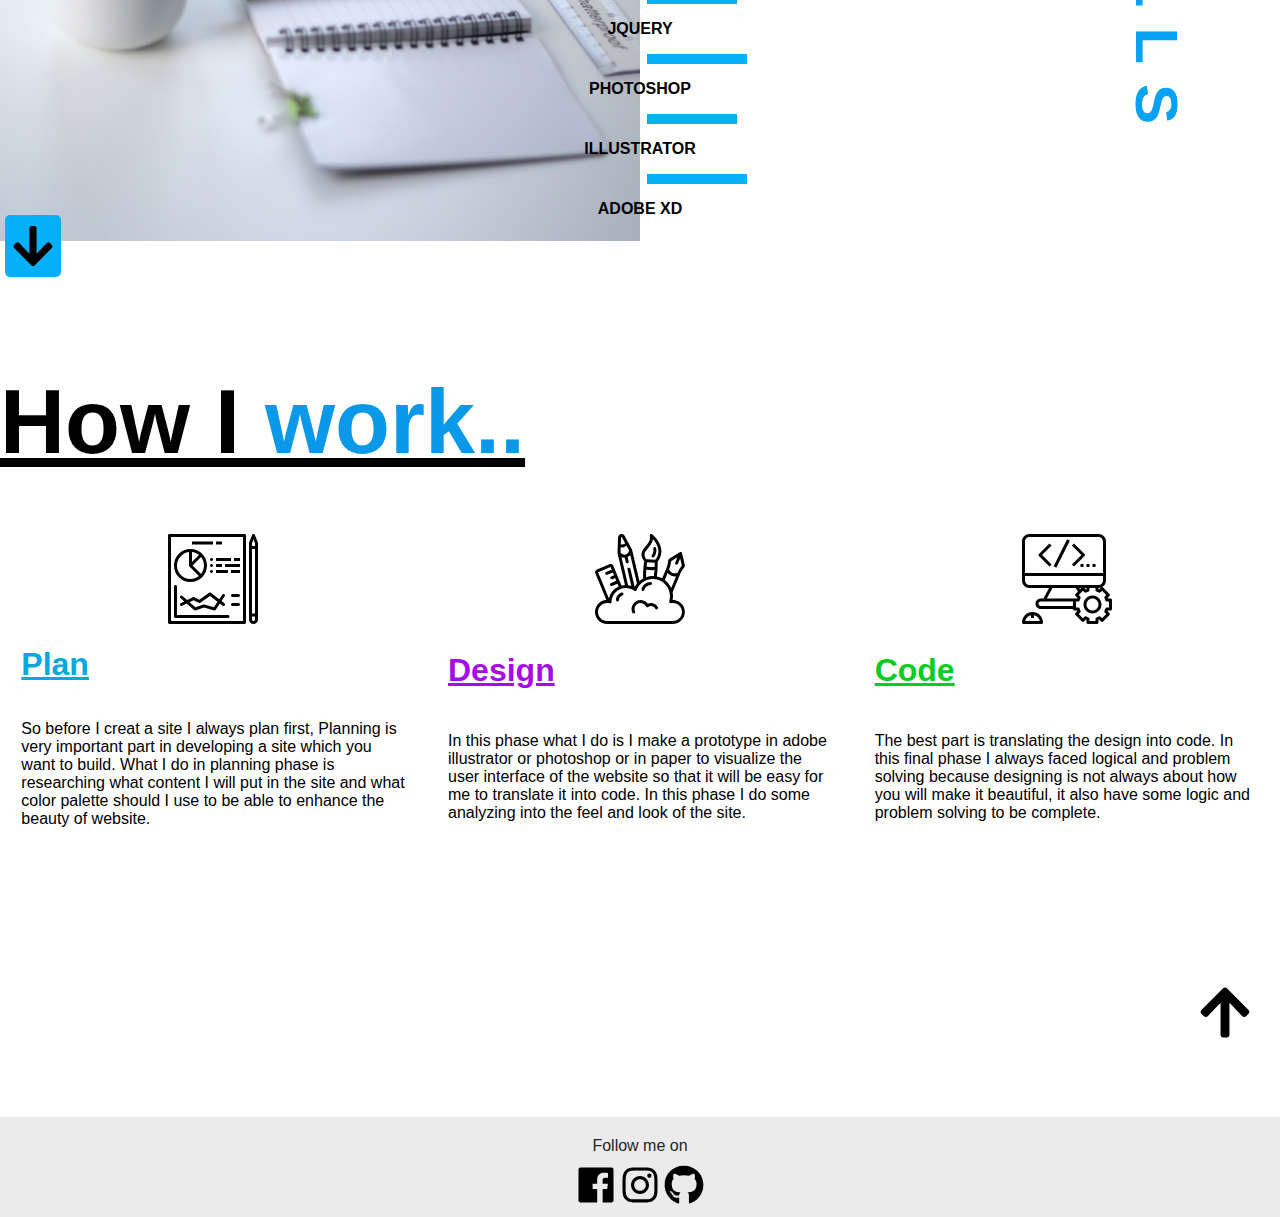
==== commit a464cda9: "Merge pull request #1 from Princejay1030/this1" ====
--- a/index.html
+++ b/index.html
@@ -12,7 +12,6 @@
 	<!--<link rel="stylesheet" href="fontawesome-free-5.5.0-web/css/font-awesome.min.css">-->
 	<link rel="stylesheet" type="text/css" href="aos-master/dist/aos.css">
 	<link rel="stylesheet" type="text/css" href="animsition-master/animsition-master/dist/css/animsition.min.css">
-
 
 </head>
 <body class="animated fadeIn">
@@ -108,7 +107,7 @@
 		<p>Follow me on
 		<br>
 		 <a href="https://web.facebook.com/Princejay1030"><img src="fontawesome-free-5.5.0-web\svgs\brands\facebook.svg"></a>
-		 <a href="https://www.instagram.com/princejayvin03/"></a><img src="fontawesome-free-5.5.0-web\svgs\brands\instagram.svg">
+		 <a href="https://www.instagram.com/princejayvin03/"><img src="fontawesome-free-5.5.0-web\svgs\brands\instagram.svg"></a>
 		 <a href="https://gist.github.com/Princejay1030"><img src="fontawesome-free-5.5.0-web\svgs\brands\github.svg"></a>
 		 </p>
 	</footer>
--- a/index.css
+++ b/index.css
@@ -76,7 +76,25 @@
 
 .wrapper1 .col1 .bg{
 	width: 800px;
-}
+	animation:  bg 1000ms ;
+	animation-duration:8s;
+}
+
+@keyframes bg {
+	10%{
+		position: relative;
+		left:1000px;
+	}
+	100%{
+		position: relative;
+		left:0px;
+	}
+	30%{
+		position: relative;
+		left:100px;
+	}
+}
+
 
 .wrapper1 .col1 .arrow{
 	width: 30px;
@@ -115,6 +133,23 @@
 	font-size: 90px;
 	font-family: helvetica;
 	text-align: left;
+	animation:  title 1000ms ;
+	animation-duration:10s;
+}
+
+@keyframes  title{
+	0%{
+		position: relative;
+		top: 100px;
+	}
+	50%{
+		position: relative;
+		top: 0px;
+	}
+	100%{
+		position: relative;
+		top: 10px;
+	}
 }
 
 .d{
@@ -124,6 +159,26 @@
 .wrapper1 .col2 p{
 	font-family: helvetica;
 	color: #2A2929;
+	width: 60%;
+	position: relative;
+	left: 100px;
+	animation:  info 1000ms ;
+	animation-duration:20s;
+}
+
+@keyframes  info{
+	0%{
+		position: relative;
+		left: 1000px;
+	}
+	50%{
+		position: relative;
+		left: 0px;
+	}
+	100%{
+		position: relative;
+		left: 10px;
+	}
 }
 
 .wrapper1 .col2 .one{
@@ -251,9 +306,9 @@
 .wrapper2 .col1 .btn-resume{
 	border:none;
 	padding:10px;
-	border-radius: 5px;
+	border-radius: 0px;
 	color: #FFFFFF;
-	background-color: #07A2F3;
+	background-color: #00b356;
 	position: relative;
 	left: 390px;
 	top: -30px;
@@ -263,7 +318,7 @@
 }
 
 .wrapper2 .col1 .btn-resume:hover{
-	padding: 15px;
+	transform:scale(1.5, 1.5);
 }
 
 .wrapper2 .col1 a{
@@ -661,6 +716,7 @@
 .wrapper1 .col1{
 	grid-column: 1;
 	grid-row: 1;
+	margin-top: -20%;
 }
 
 .wrapper1 .col1 .bg{
@@ -1162,7 +1218,7 @@
 	padding: 10px;
 	margin-left: 16px;
 	margin-top: 2px;
-	z-index: 100;
+	z-index: 1000;
 }
 
 .logo{
@@ -1191,6 +1247,7 @@
 	display:inline-block;
 	width: 40px;
 	height: 40px;
+	cursor: pointer;
 }
 
 
@@ -1735,6 +1792,7 @@
  	width:100%; 
  	height:100px; 
  	background-color:#ECEBEB;
+ 	cursor: pointer;
  }
 
 
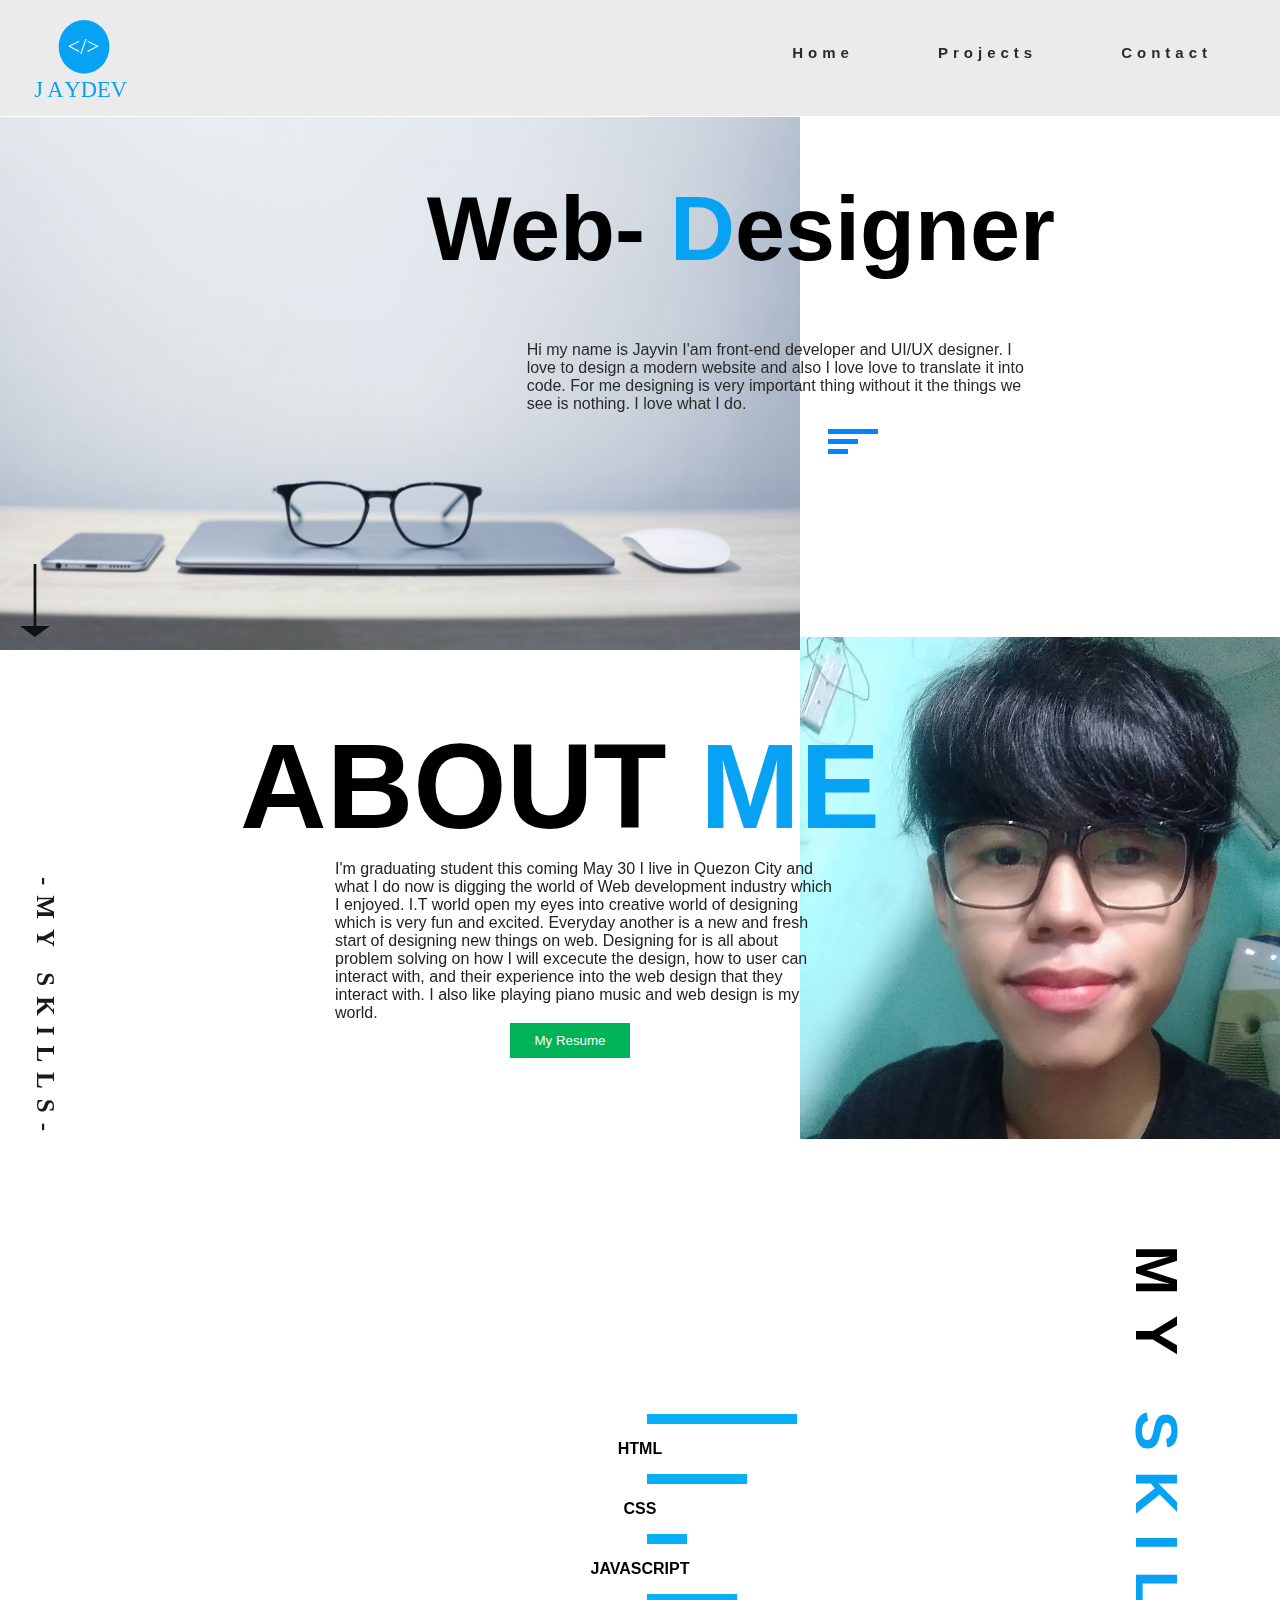
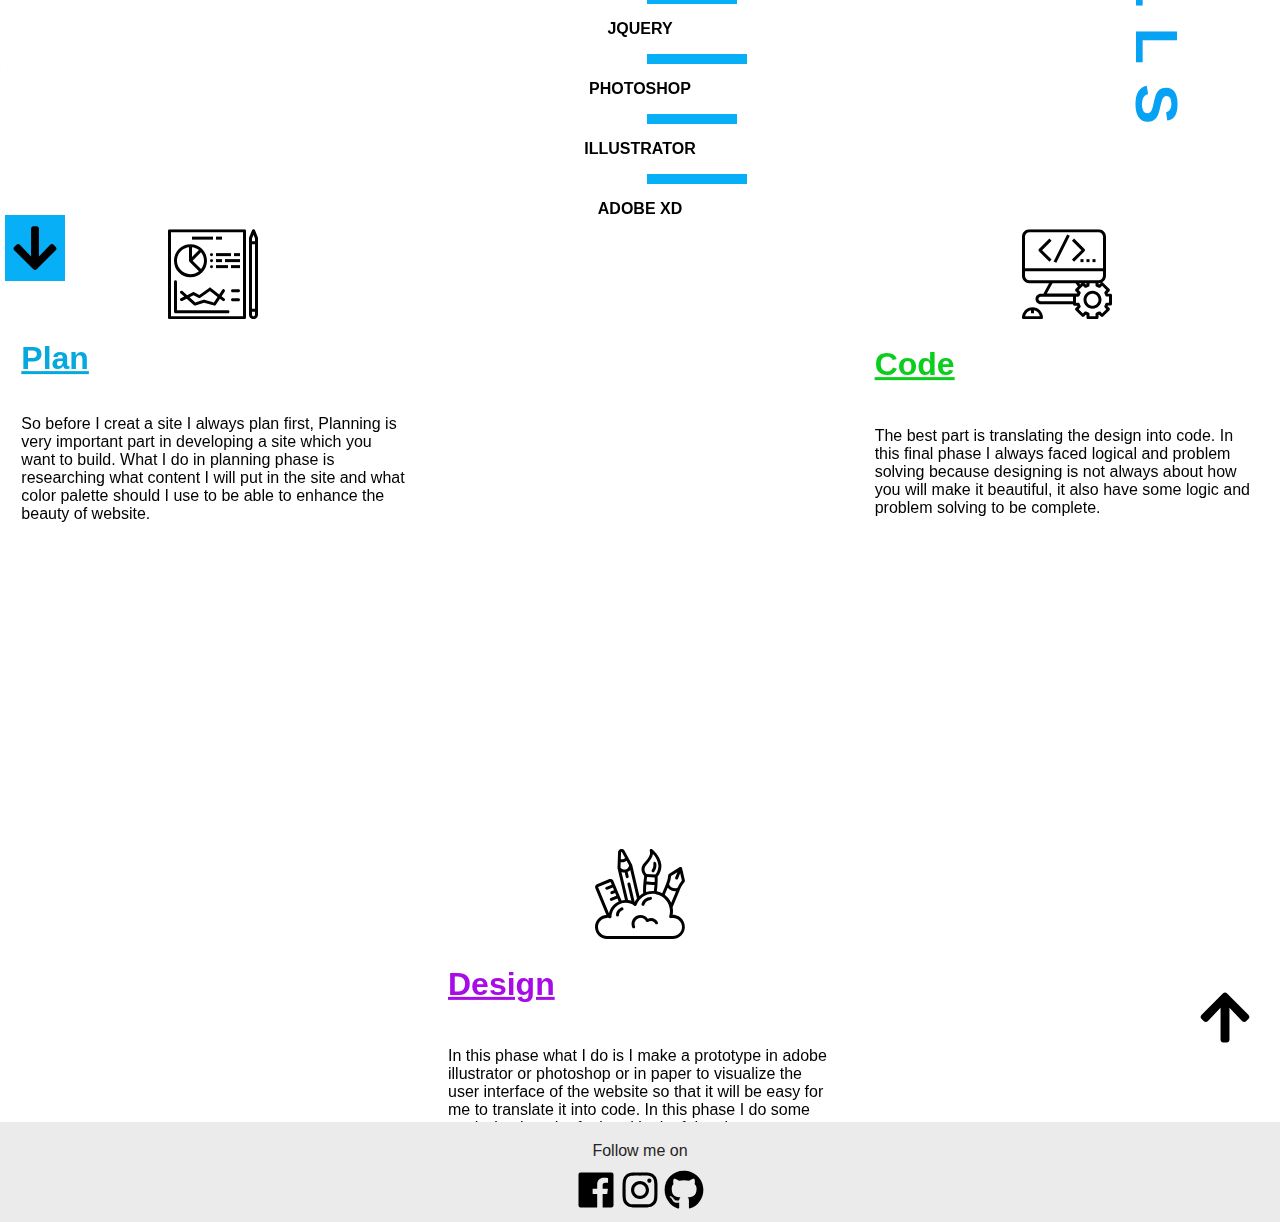
==== commit ee8e4810: "Merge pull request #2 from Princejay1030/this1" ====
--- a/index.html
+++ b/index.html
@@ -52,19 +52,19 @@
 	</div>
 
 	<div class="wrapper2" id="wrapper2">
-		<div class="col1"><h1>ABOUT <span class="do">ME</span></h1>
+		<div class="col1"><h1 data-aos="slide-up">ABOUT <span class="do">ME</span></h1>
 		<p>I'm graduating student this coming May 30 I live in Quezon City and what I do now is digging the world of Web development industry which I enjoyed. I.T world open my eyes into creative world of designing which is very fun and excited. Everyday another is a new and fresh start of designing new things on web. Designing for is all about problem solving on how I will excecute the design, how to user can interact with, and their experience into the web design that they interact with. I also like playing piano music and web design is my world. </p>
 		<a href="resume.pdf">
-			<button type="button" class="btn-resume">My Resume</button>
+			<button type="button" class="btn-resume" data-aos="slide-left">My Resume</button>
 		</a>
 		<a href="#wrapper3"><span class="skill">-MY SKILLS-</span></a>
 		</div>
-		<div class="col2"><img src="images/49807995_1535551239914453_1705588571882127360_n.jpg" class="me"></div>
+		<div class="col2"><img src="images/49807995_1535551239914453_1705588571882127360_n.jpg" class="me" data-aos="slide-right" class="aos-item__inner"></div>
 	</div>
 
 	<div class="wrapper3" id="wrapper3">
 		<div class="col1">
-			<img src="images/oli-dale-139169-unsplash.jpg" class="skillbg">
+			<img src="images/oli-dale-139169-unsplash.jpg" class="skillbg" data-aos="slide-right" class="aos-item__inner">
 			<a href="#working-process"><img src="fontawesome-free-5.5.0-web\svgs\solid\arrow-down.svg" class="arrow"></a>
 		</div>
 		<div class="col2">
@@ -81,19 +81,19 @@
 		</div>
 	</div>
 	
-	<h1 class="working-process" id="working-process">How I <span class="work">work..</span></h1>
+	<h1 class="working-process" id="working-process" data-aos="flip-up" class="aos-item__inner">How I <span class="work">work..</span></h1>
 	<div class="wrapper4" id="wrapper4">
-		<div class="col1">
+		<div class="col1" data-aos="slide-down" class="aos-item__inner">
 			<img src="images/planning.svg">
 			<h1>Plan</h1>
 			<p>So before I creat a site I always plan first,  Planning is very important part in developing a  site which you want to build. What I do in planning phase is researching what content I  will put in the  site and what color palette should I use to be able to enhance the beauty of website.  </p>
 		</div>
-		<div class="col2">
+		<div class="col2" data-aos="slide-up" class="aos-item__inner">
 			<img src="images/creativity.svg">
 			<h1>Design</h1>
 			<p>In this phase what I do is I make a prototype in adobe illustrator or photoshop or in paper to visualize the user interface of  the website so that it  will be easy for me to translate it into code. In this phase I do some analyzing into the feel and  look of  the site.</p>
 		</div>
-		<div class="col3">
+		<div class="col3" data-aos="slide-down" class="aos-item__inner">
 			<img src="images/coding.svg">
 			<h1>Code</h1>
 			<p>The best part is translating the design into code. In this final phase I always faced logical  and problem solving because designing is not always about how you will make it beautiful, it also have some logic and problem solving to be complete.</p>
@@ -111,6 +111,7 @@
 		 <a href="https://gist.github.com/Princejay1030"><img src="fontawesome-free-5.5.0-web\svgs\brands\github.svg"></a>
 		 </p>
 	</footer>
+	<script src="aos-master/dist/aos.js"></script>
 	<script src="js/jquery-3.2.1.min.js"></script>
 	<script>
 		
@@ -130,6 +131,10 @@
 	});
 		
 	
+      AOS.init({
+        duration : 1200,
+      });
+    
 
 	</script>
 </body>
--- a/index.css
+++ b/index.css
@@ -357,14 +357,16 @@
 .wrapper3 .col1{
 	grid-column: 1/ span 2;
 	grid-row: 1/span 5;
+	z-index: 1;
 }
 
 .wrapper3  .col1 .arrow{
-	width: 40px;
+	width: 60px;
 	position: relative;
 	top: -30px;
 	padding:8px;
-	border-radius: 5px;
+	box-sizing: border-box;
+	border-radius: 0px;
 	background-color:#07B0F6;
 	cursor: pointer;
 	margin-left: 5px;
@@ -380,6 +382,7 @@
 	font-family: helvetica;
 	font-weight: bold;
 	text-align: center;
+	z-index: 100;
 }
 
 .wrapper3  .col2 .one{
@@ -1402,6 +1405,7 @@
 .wrapper3 .col2{
 	grid-row:1;
 	grid-column: 1;
+	z-index: 100;
 	font-size: 20px;
 	font-family: helvetica;
 	text-align: center;
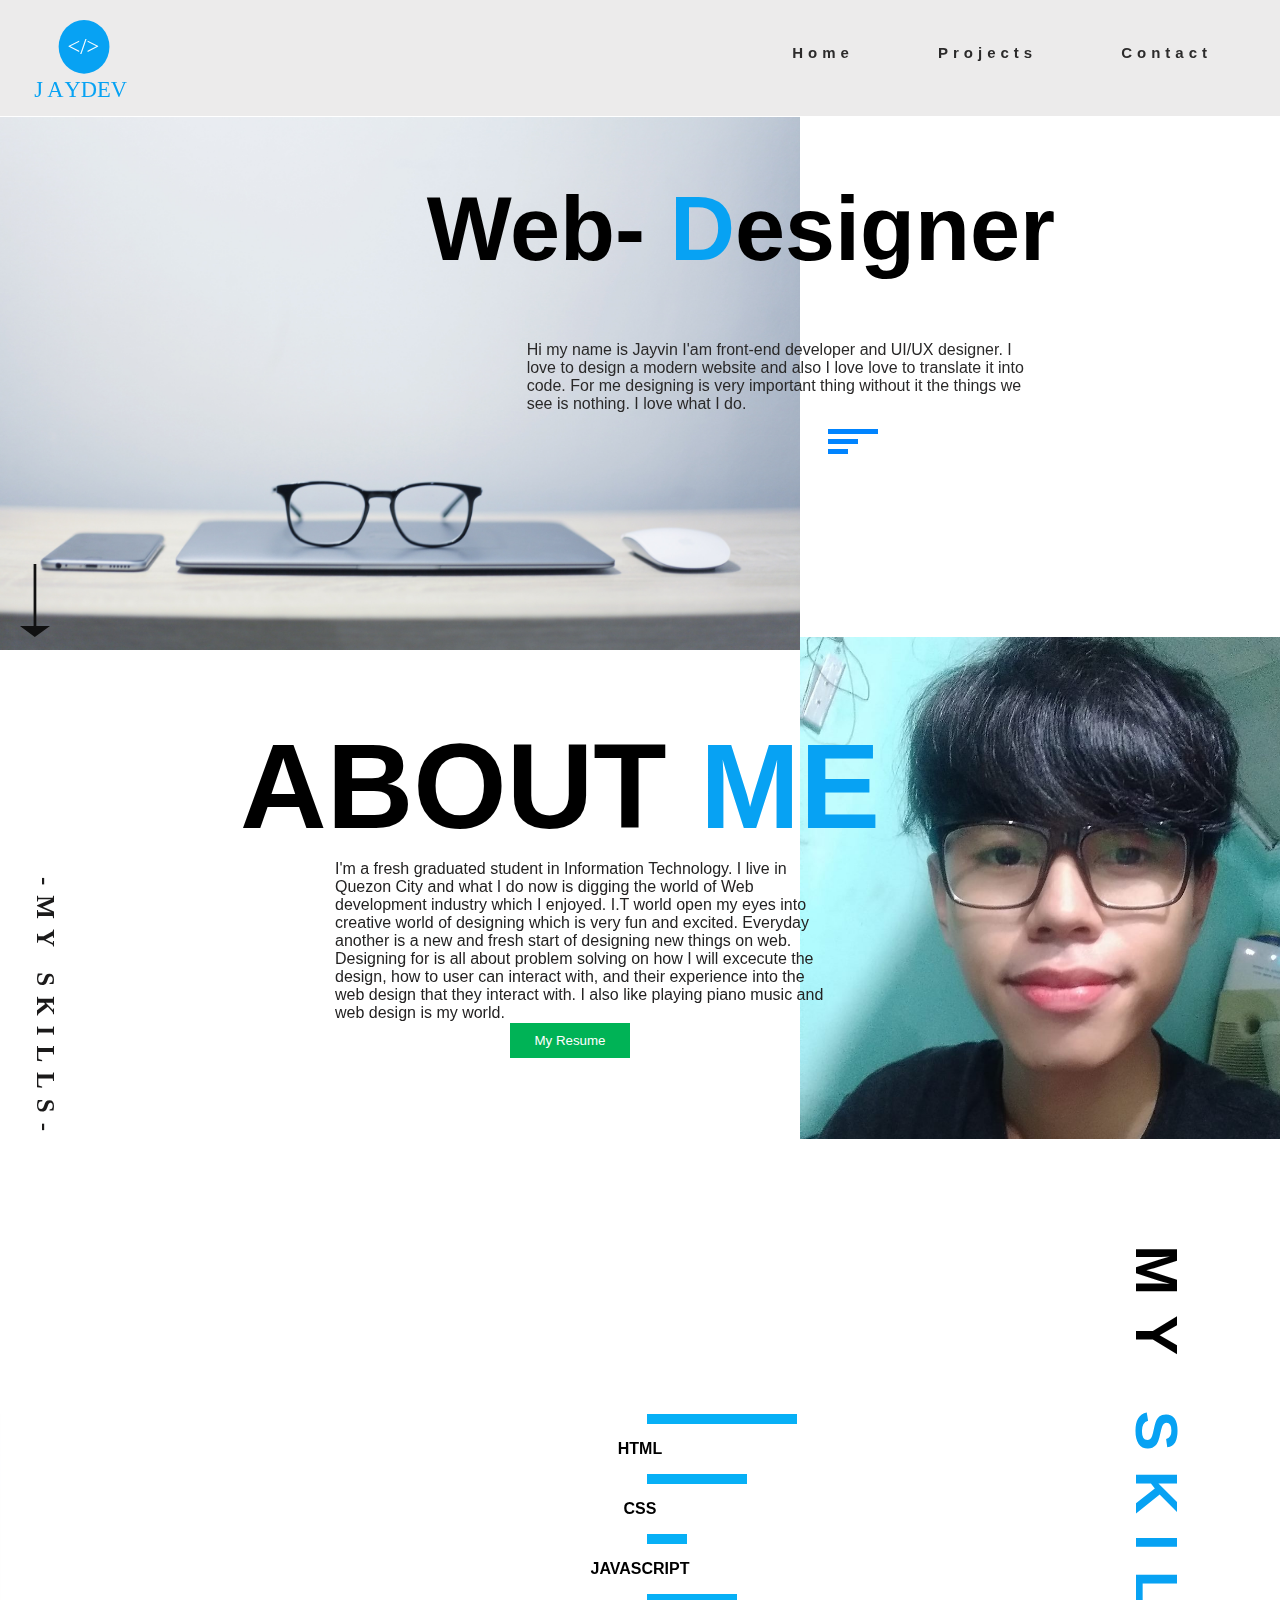
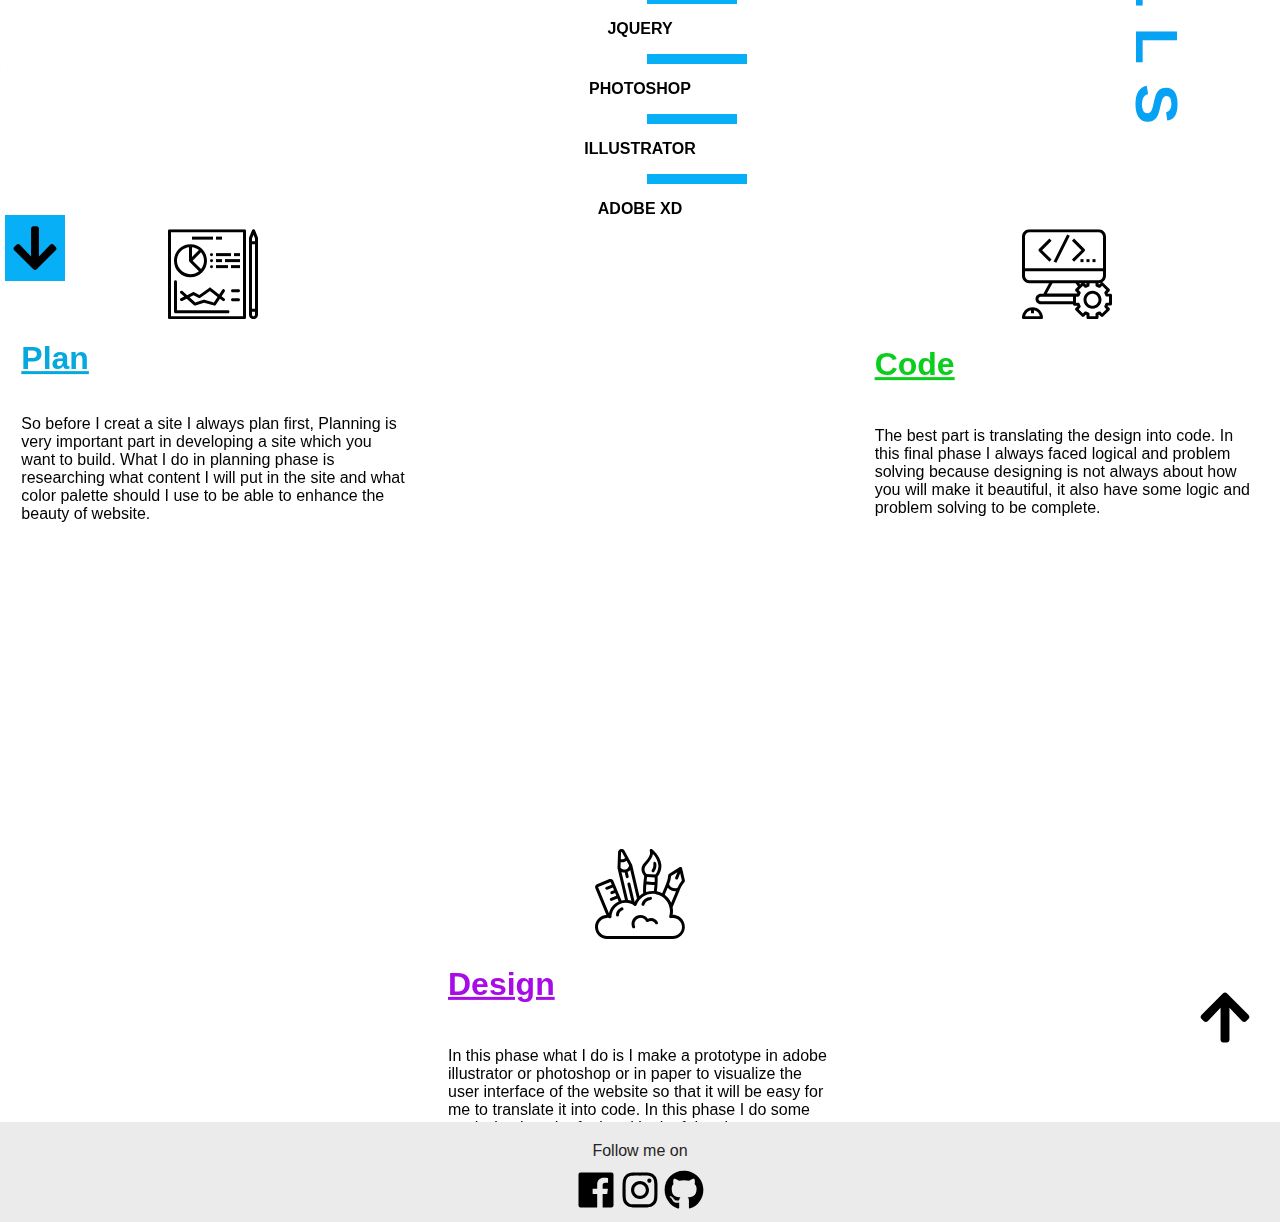
==== commit dee79c39: "update july 30" ====
--- a/index.html
+++ b/index.html
@@ -53,7 +53,7 @@
 
 	<div class="wrapper2" id="wrapper2">
 		<div class="col1"><h1 data-aos="slide-up">ABOUT <span class="do">ME</span></h1>
-		<p>I'm graduating student this coming May 30 I live in Quezon City and what I do now is digging the world of Web development industry which I enjoyed. I.T world open my eyes into creative world of designing which is very fun and excited. Everyday another is a new and fresh start of designing new things on web. Designing for is all about problem solving on how I will excecute the design, how to user can interact with, and their experience into the web design that they interact with. I also like playing piano music and web design is my world. </p>
+		<p>I'm a fresh graduated student in Information Technology. I live in Quezon City and what I do now is digging the world of Web development industry which I enjoyed. I.T world open my eyes into creative world of designing which is very fun and excited. Everyday another is a new and fresh start of designing new things on web. Designing for is all about problem solving on how I will excecute the design, how to user can interact with, and their experience into the web design that they interact with. I also like playing piano music and web design is my world. </p>
 		<a href="resume.pdf">
 			<button type="button" class="btn-resume" data-aos="slide-left">My Resume</button>
 		</a>
@@ -108,8 +108,10 @@
 		<br>
 		 <a href="https://web.facebook.com/Princejay1030"><img src="fontawesome-free-5.5.0-web\svgs\brands\facebook.svg"></a>
 		 <a href="https://www.instagram.com/princejayvin03/"><img src="fontawesome-free-5.5.0-web\svgs\brands\instagram.svg"></a>
-		 <a href="https://gist.github.com/Princejay1030"><img src="fontawesome-free-5.5.0-web\svgs\brands\github.svg"></a>
+		 <a href="https://gist.github.com/Princejay1030"><img src="fontawesome-free-5.5.0-web\svgs\brands\github.svg">
+		</a>
 		 </p>
+		 
 	</footer>
 	<script src="aos-master/dist/aos.js"></script>
 	<script src="js/jquery-3.2.1.min.js"></script>
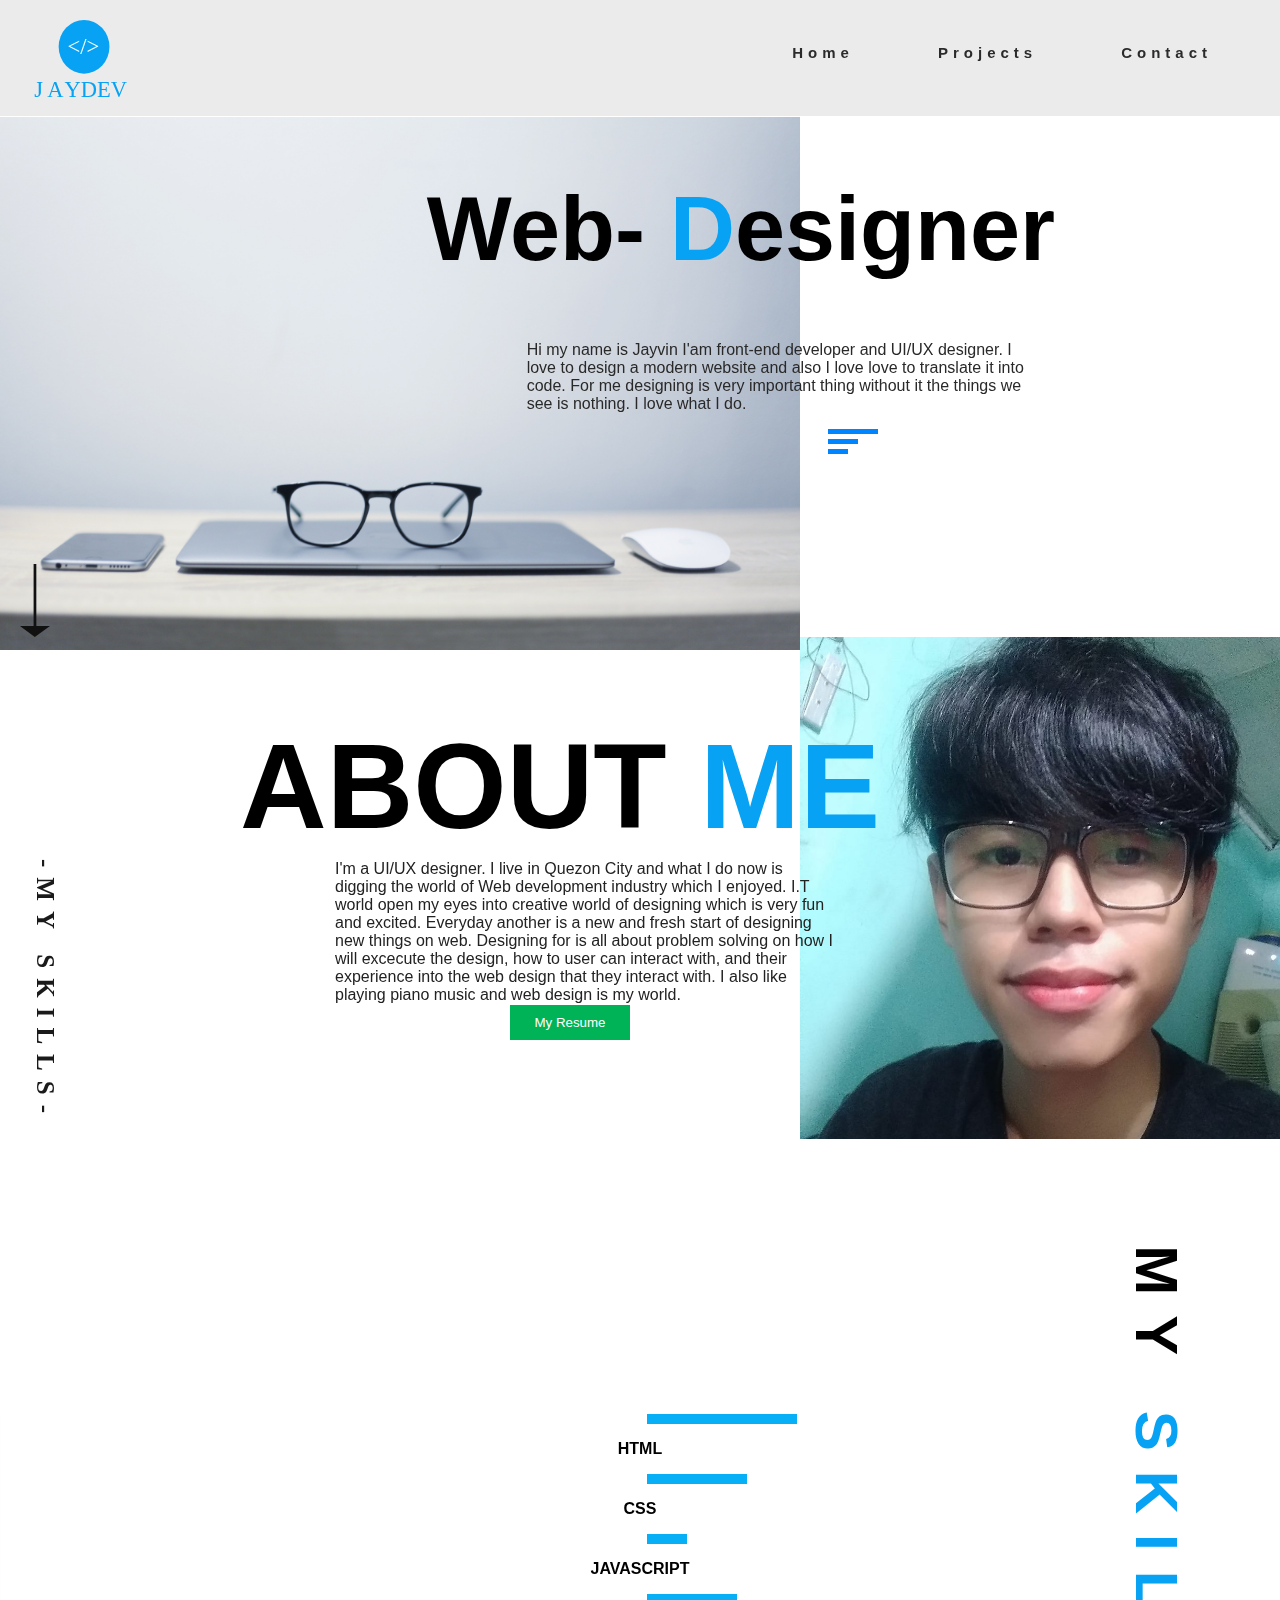
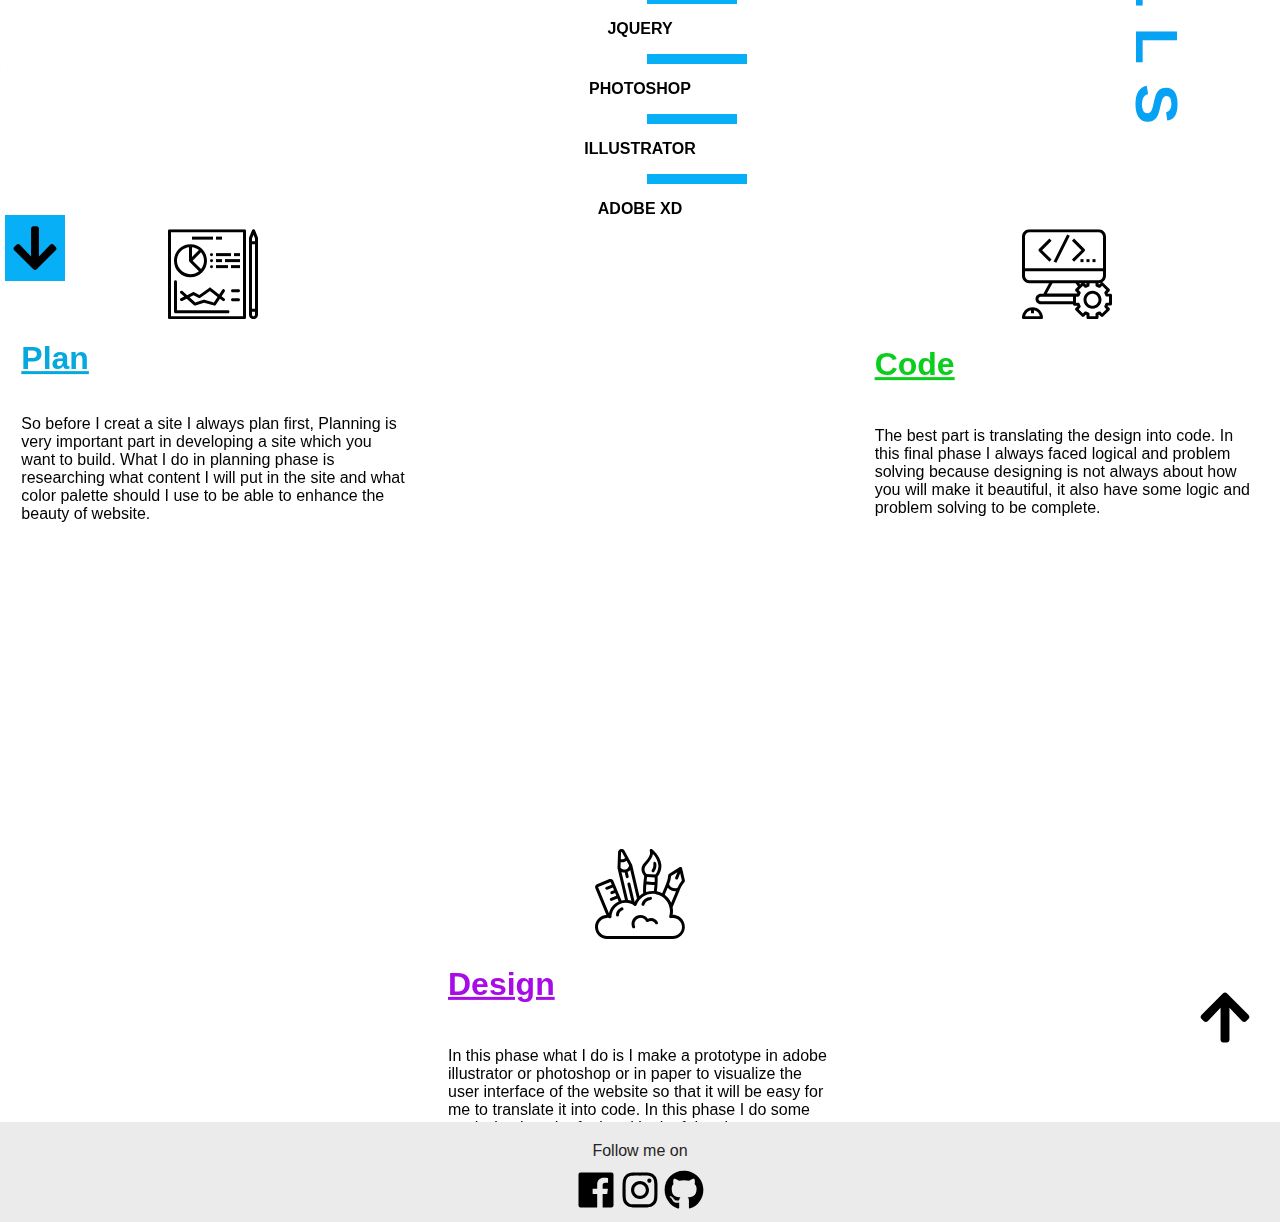
==== commit fde0ca01: "Update index.html" ====
--- a/index.html
+++ b/index.html
@@ -53,7 +53,7 @@
 
 	<div class="wrapper2" id="wrapper2">
 		<div class="col1"><h1 data-aos="slide-up">ABOUT <span class="do">ME</span></h1>
-		<p>I'm a fresh graduated student in Information Technology. I live in Quezon City and what I do now is digging the world of Web development industry which I enjoyed. I.T world open my eyes into creative world of designing which is very fun and excited. Everyday another is a new and fresh start of designing new things on web. Designing for is all about problem solving on how I will excecute the design, how to user can interact with, and their experience into the web design that they interact with. I also like playing piano music and web design is my world. </p>
+		<p>I'm a UI/UX designer. I live in Quezon City and what I do now is digging the world of Web development industry which I enjoyed. I.T world open my eyes into creative world of designing which is very fun and excited. Everyday another is a new and fresh start of designing new things on web. Designing for is all about problem solving on how I will excecute the design, how to user can interact with, and their experience into the web design that they interact with. I also like playing piano music and web design is my world. </p>
 		<a href="resume.pdf">
 			<button type="button" class="btn-resume" data-aos="slide-left">My Resume</button>
 		</a>
@@ -86,7 +86,7 @@
 		<div class="col1" data-aos="slide-down" class="aos-item__inner">
 			<img src="images/planning.svg">
 			<h1>Plan</h1>
-			<p>So before I creat a site I always plan first,  Planning is very important part in developing a  site which you want to build. What I do in planning phase is researching what content I  will put in the  site and what color palette should I use to be able to enhance the beauty of website.  </p>
+			<p>So before I creat a site I always plan first,  Planning is very important part in developing a site which you want to build. What I do in planning phase is researching what content I  will put in the  site and what color palette should I use to be able to enhance the beauty of website.  </p>
 		</div>
 		<div class="col2" data-aos="slide-up" class="aos-item__inner">
 			<img src="images/creativity.svg">
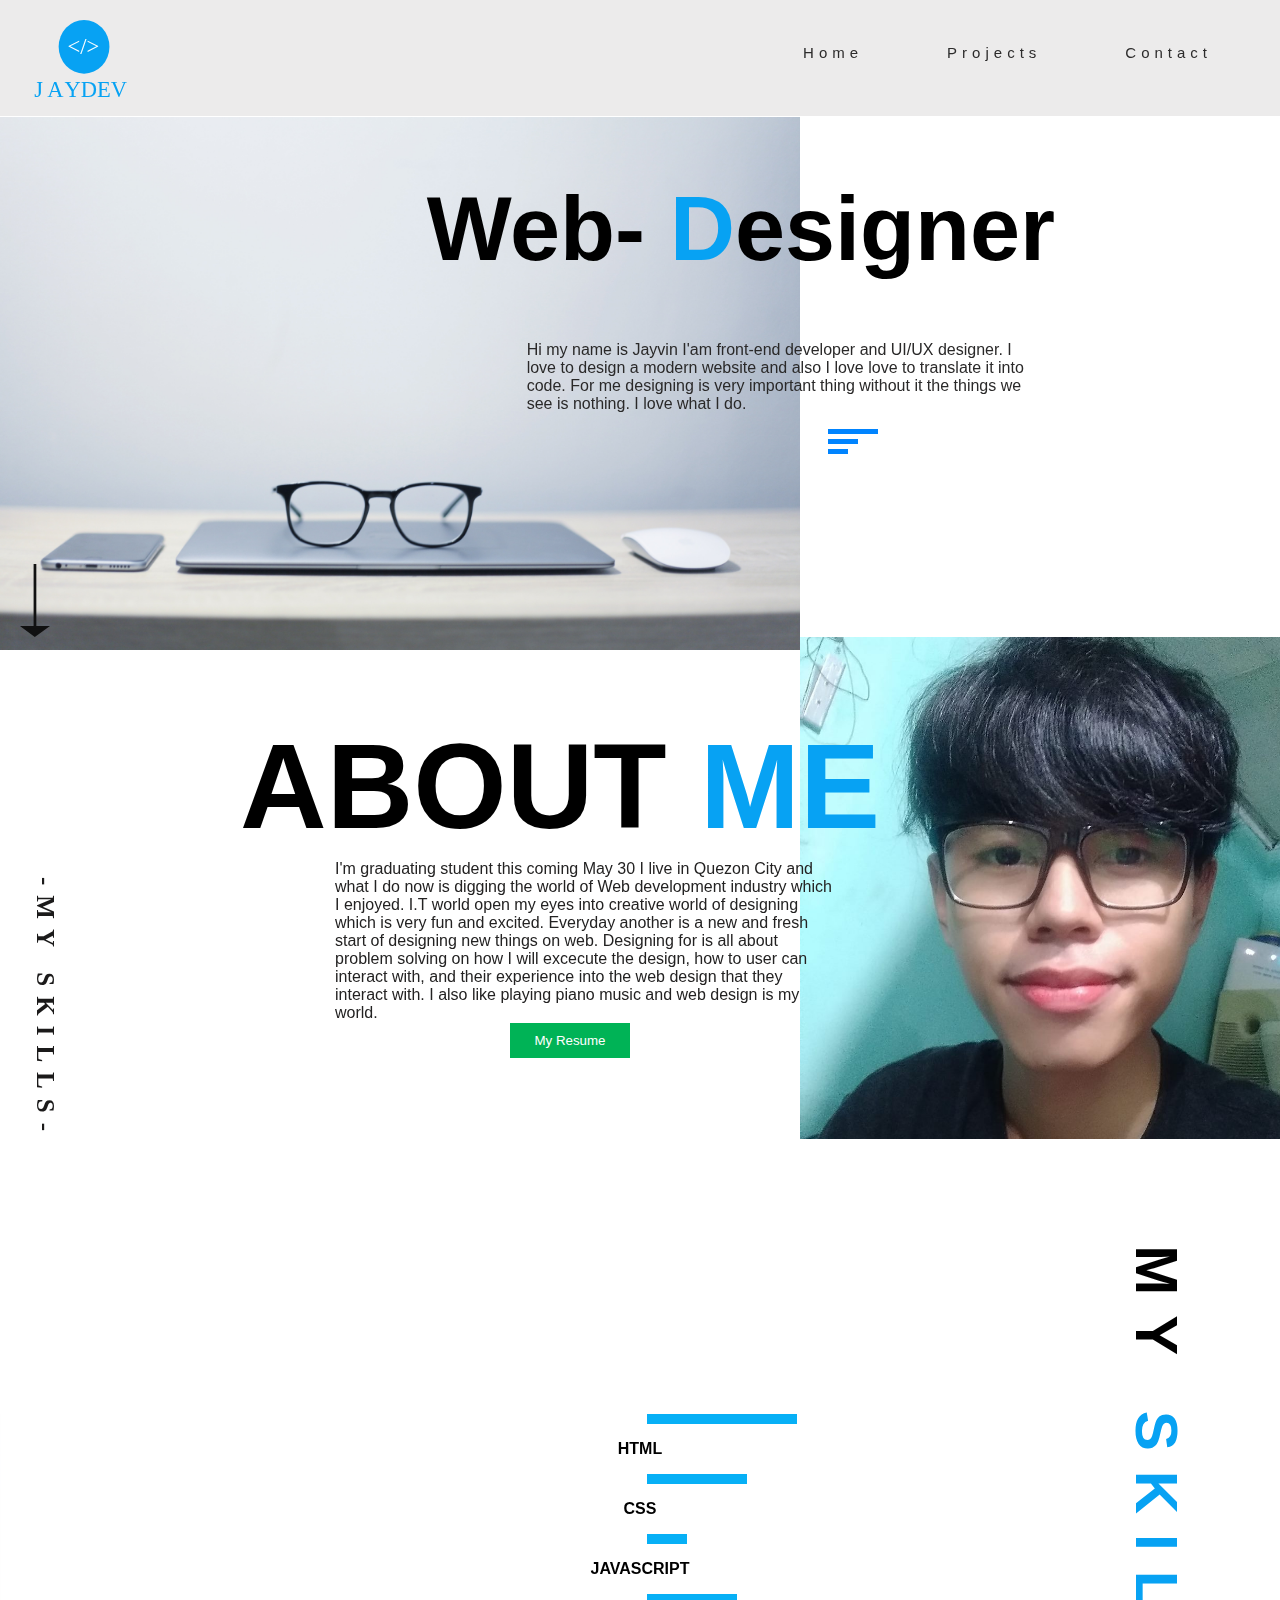
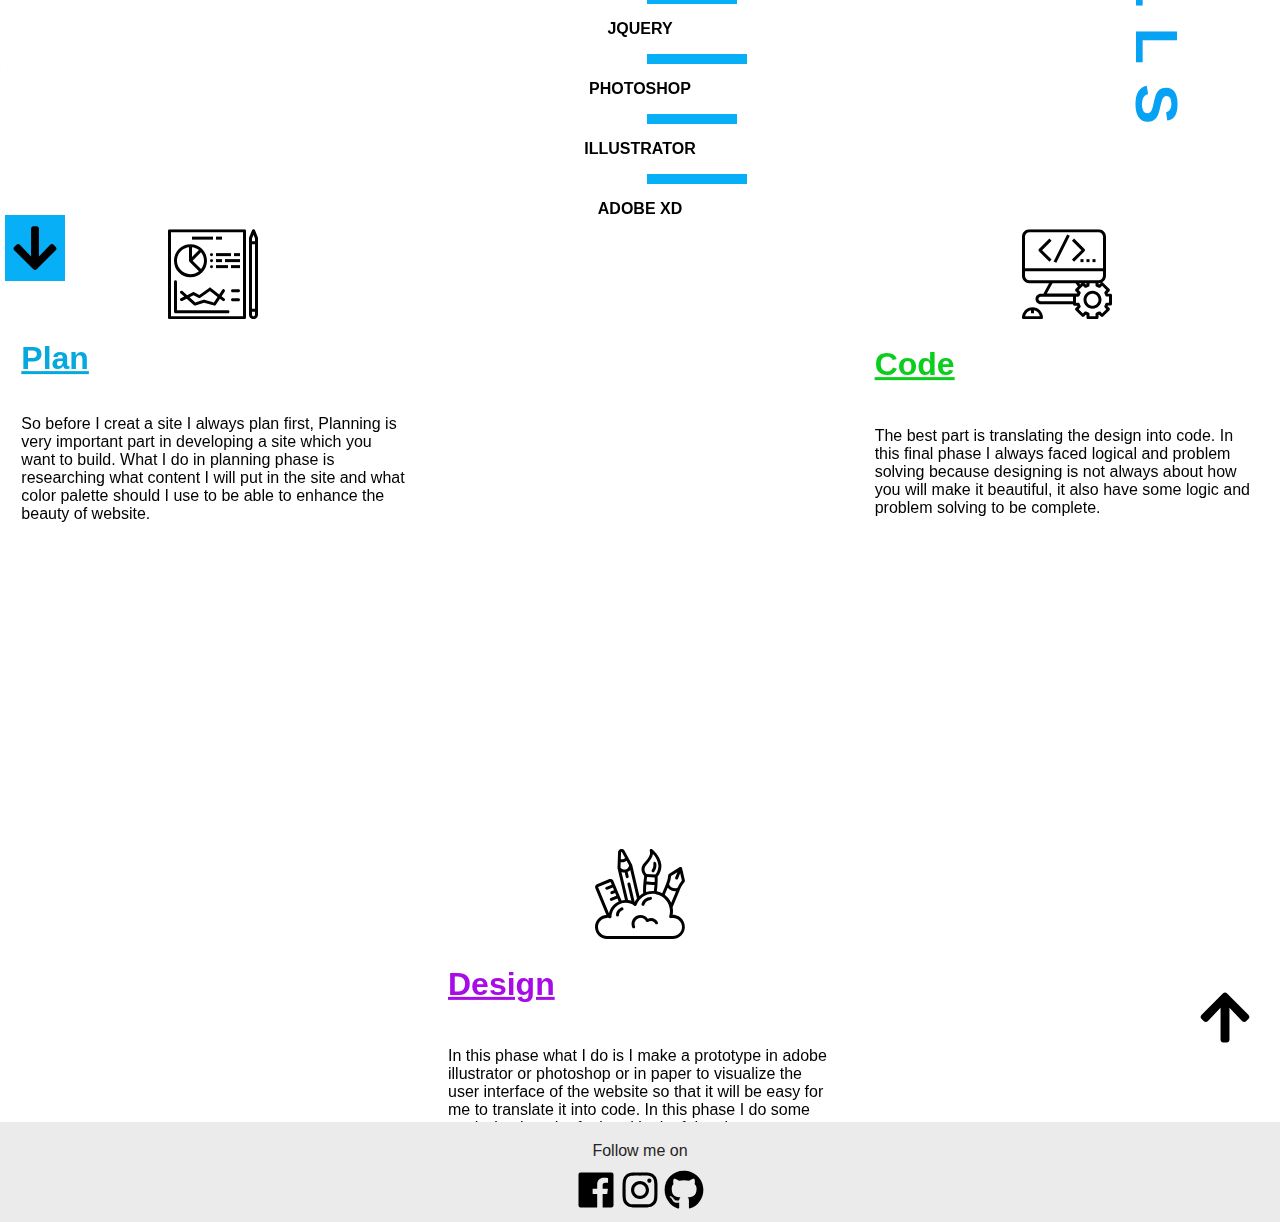
==== commit f8db8a81: "Update index.html" ====
--- a/index.html
+++ b/index.html
@@ -53,7 +53,7 @@
 
 	<div class="wrapper2" id="wrapper2">
 		<div class="col1"><h1 data-aos="slide-up">ABOUT <span class="do">ME</span></h1>
-		<p>I'm a UI/UX designer. I live in Quezon City and what I do now is digging the world of Web development industry which I enjoyed. I.T world open my eyes into creative world of designing which is very fun and excited. Everyday another is a new and fresh start of designing new things on web. Designing for is all about problem solving on how I will excecute the design, how to user can interact with, and their experience into the web design that they interact with. I also like playing piano music and web design is my world. </p>
+		<p>I'm graduating student this coming May 30 I live in Quezon City and what I do now is digging the world of Web development industry which I enjoyed. I.T world open my eyes into creative world of designing which is very fun and excited. Everyday another is a new and fresh start of designing new things on web. Designing for is all about problem solving on how I will excecute the design, how to user can interact with, and their experience into the web design that they interact with. I also like playing piano music and web design is my world. </p>
 		<a href="resume.pdf">
 			<button type="button" class="btn-resume" data-aos="slide-left">My Resume</button>
 		</a>
@@ -86,7 +86,7 @@
 		<div class="col1" data-aos="slide-down" class="aos-item__inner">
 			<img src="images/planning.svg">
 			<h1>Plan</h1>
-			<p>So before I creat a site I always plan first,  Planning is very important part in developing a site which you want to build. What I do in planning phase is researching what content I  will put in the  site and what color palette should I use to be able to enhance the beauty of website.  </p>
+			<p>So before I creat a site I always plan first,  Planning is very important part in developing a  site which you want to build. What I do in planning phase is researching what content I  will put in the  site and what color palette should I use to be able to enhance the beauty of website.  </p>
 		</div>
 		<div class="col2" data-aos="slide-up" class="aos-item__inner">
 			<img src="images/creativity.svg">
@@ -108,10 +108,8 @@
 		<br>
 		 <a href="https://web.facebook.com/Princejay1030"><img src="fontawesome-free-5.5.0-web\svgs\brands\facebook.svg"></a>
 		 <a href="https://www.instagram.com/princejayvin03/"><img src="fontawesome-free-5.5.0-web\svgs\brands\instagram.svg"></a>
-		 <a href="https://gist.github.com/Princejay1030"><img src="fontawesome-free-5.5.0-web\svgs\brands\github.svg">
-		</a>
+		 <a href="https://gist.github.com/Princejay1030"><img src="fontawesome-free-5.5.0-web\svgs\brands\github.svg"></a>
 		 </p>
-		 
 	</footer>
 	<script src="aos-master/dist/aos.js"></script>
 	<script src="js/jquery-3.2.1.min.js"></script>
@@ -139,5 +137,19 @@
     
 
 	</script>
+	
+	<!--Start of Tawk.to Script-->
+<script type="text/javascript">
+var Tawk_API=Tawk_API||{}, Tawk_LoadStart=new Date();
+(function(){
+var s1=document.createElement("script"),s0=document.getElementsByTagName("script")[0];
+s1.async=true;
+s1.src='https://embed.tawk.to/61a44f2753b398095a667e20/1flktad9h';
+s1.charset='UTF-8';
+s1.setAttribute('crossorigin','*');
+s0.parentNode.insertBefore(s1,s0);
+})();
+</script>
+<!--End of Tawk.to Script-->
 </body>
-</html>+</html>
--- a/index.css
+++ b/index.css
@@ -48,7 +48,7 @@
 	letter-spacing: 5px;
 	font-size: 15px;
 	font-family:'Roboto', sans-serif;
-	font-weight: bold;
+	font-weight: lighter;
 	color: #2C2B2B;
 	transition: 1000ms;
 	margin-right: 40px;
@@ -59,8 +59,6 @@
 	padding: 10px;
 	background-color: #07A2F3;
 }
-
-
 
 .wrapper1{
 	display: grid;
